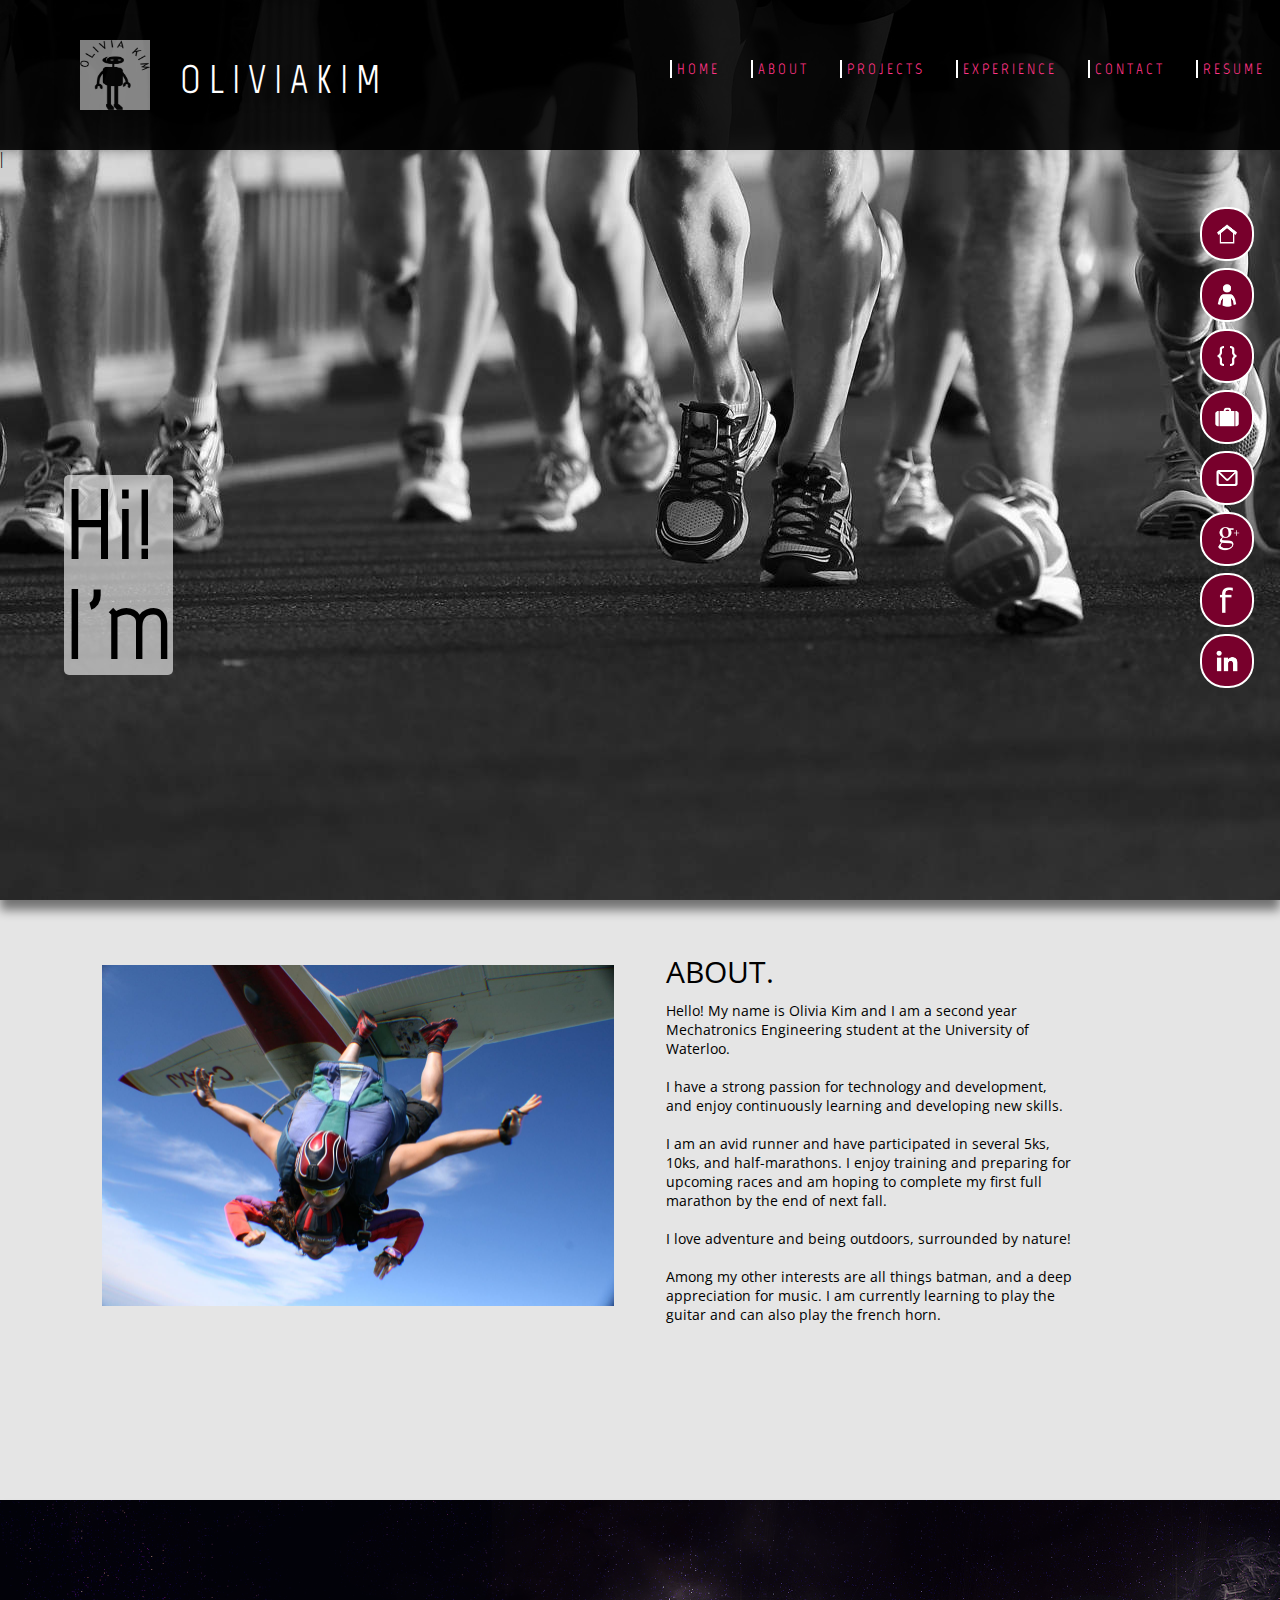
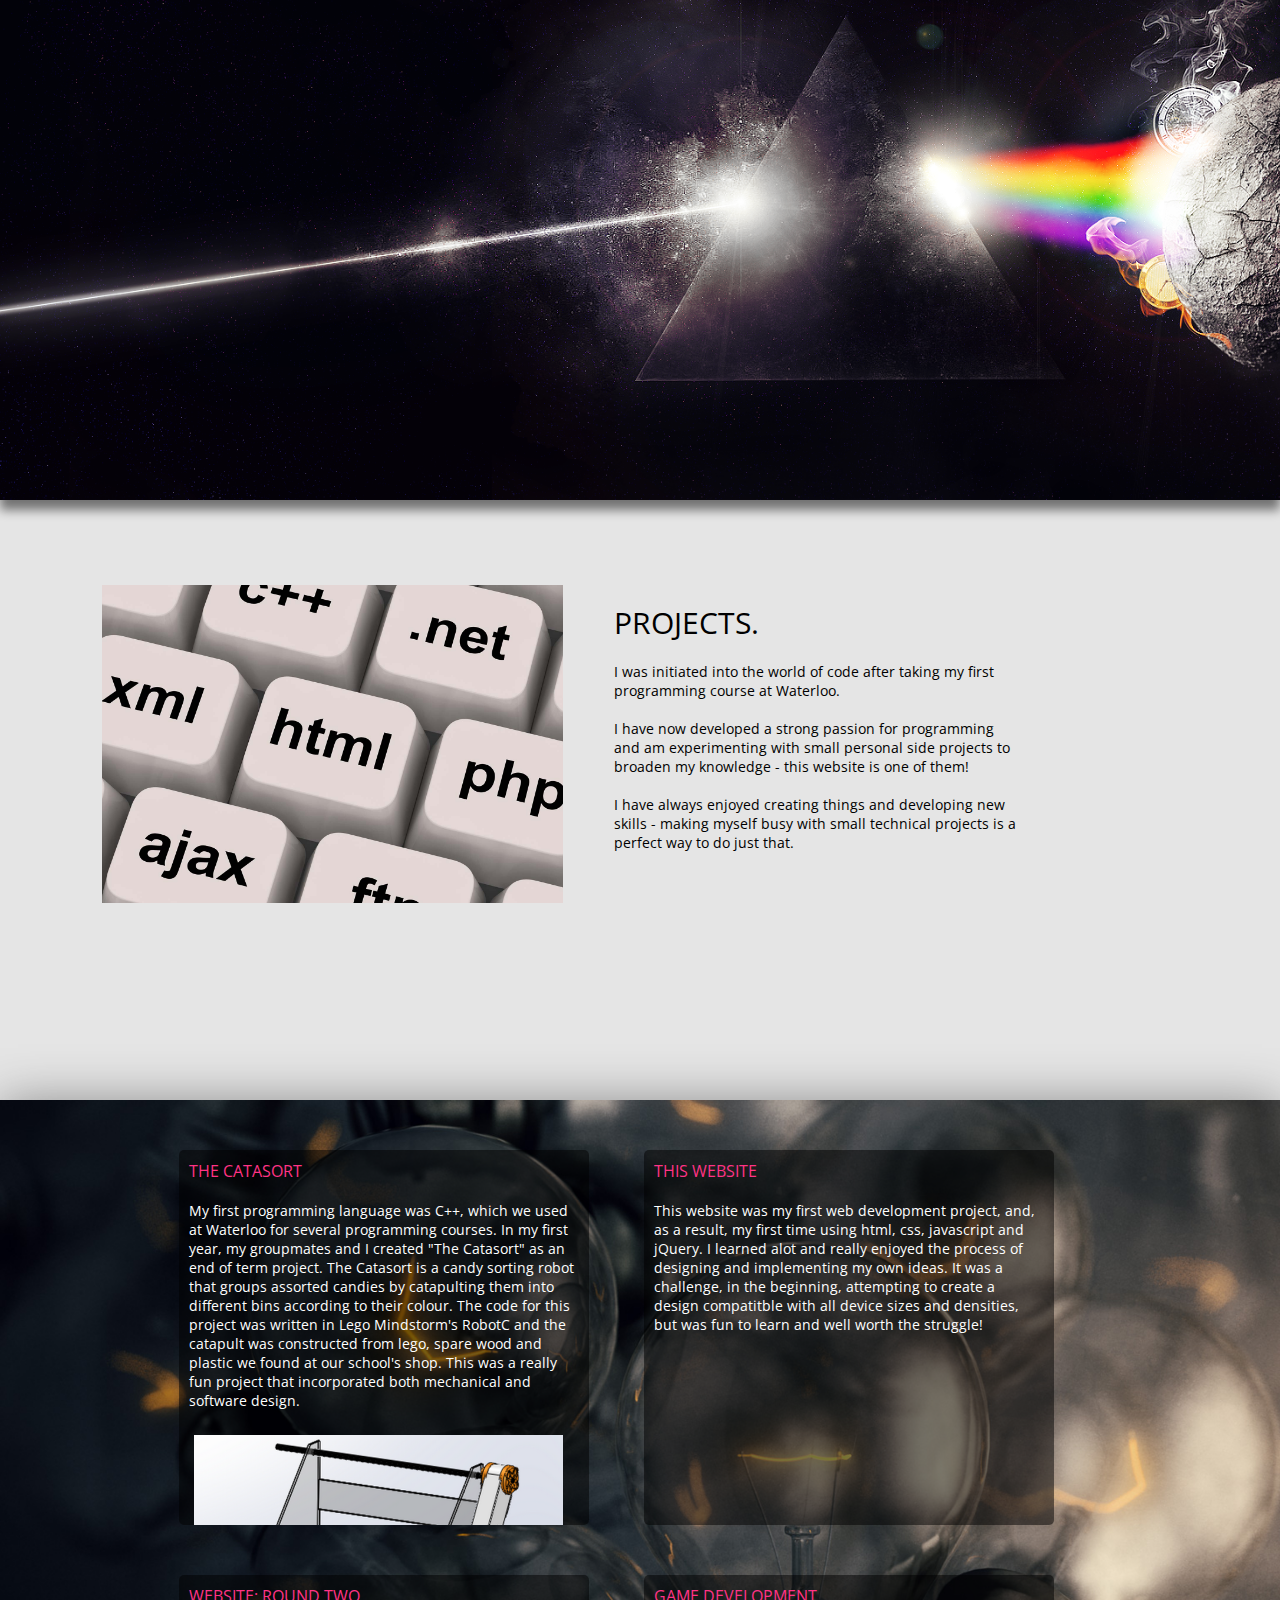
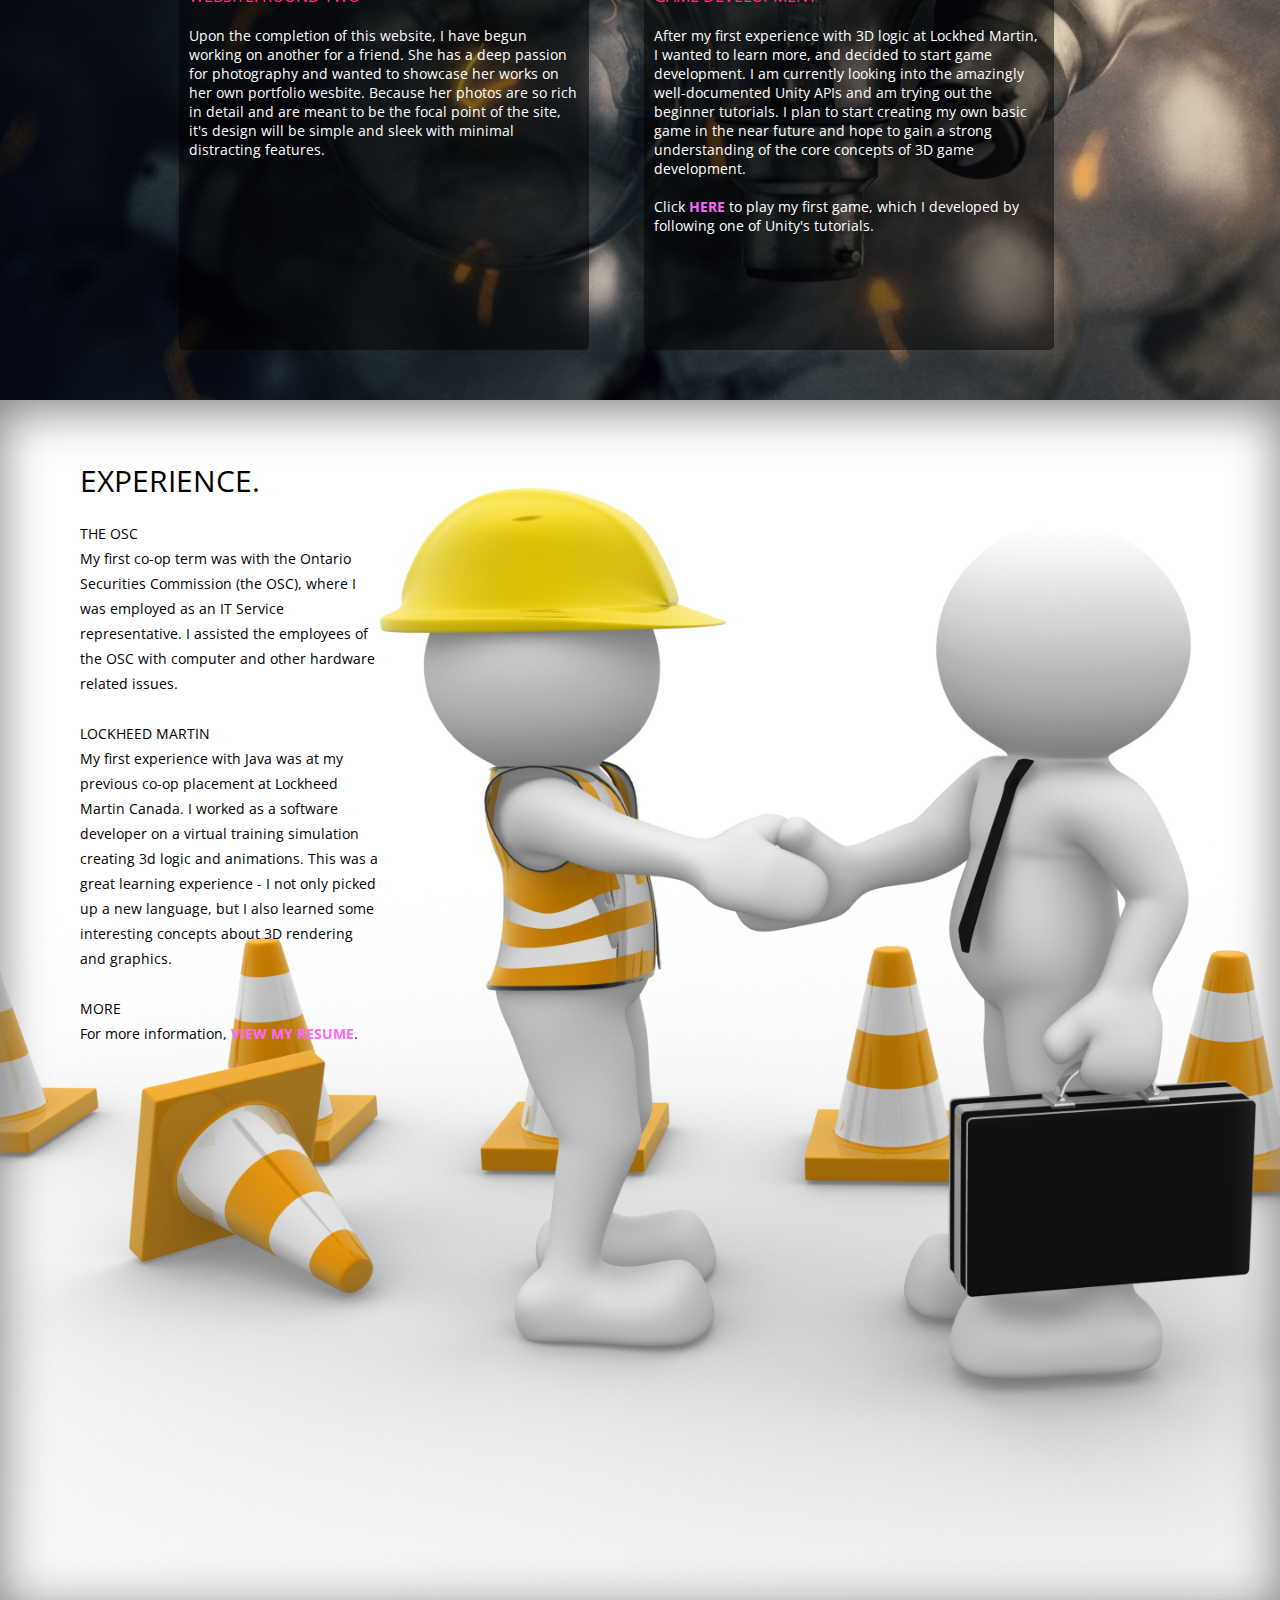
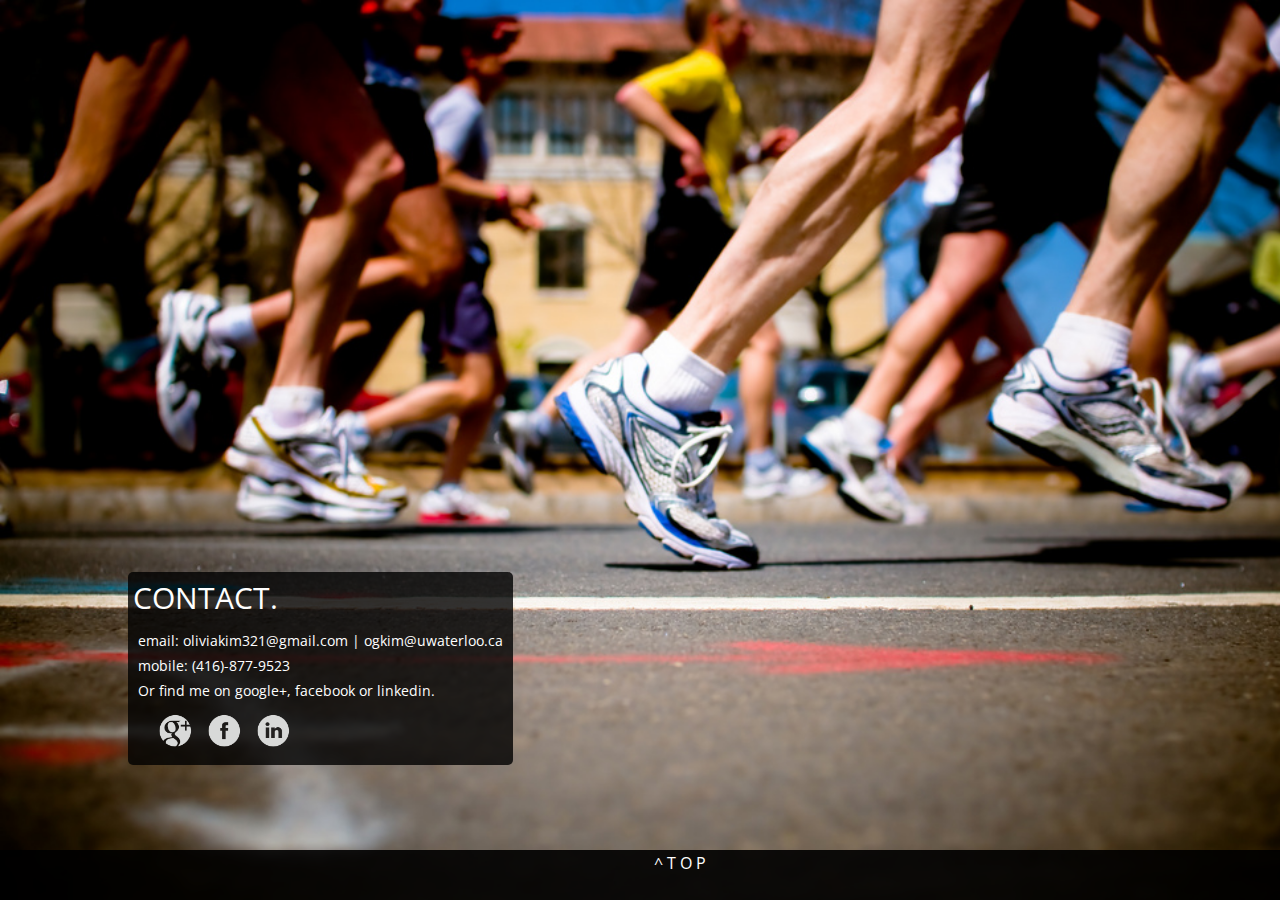
==== index.html @ cc89a580 "Uploading local codebase." ====
<!DOCTYPE HTML>

<html>
  <head>
    <title>Olivia Kim</title>
    <meta charset="UTF-8">
    <meta name="viewport" content="width=800px, initial-scale=1.0" />
    <link rel="shortcut icon" href="img/logo.jpg"/>
    <link rel="stylesheet" type="text/css" href="stylesheets/olivia.css">
    <script type="text/javascript" src="scripts/jquery-1.11.1.min.js"></script>
    <script type="text/javascript" src="scripts/typed.js"></script>
    <script type="text/javascript" src="scripts/olivia.js"></script>
  </head>

  <body>

      <div id="main-menu-bar">
          <a class="img-link" id="img-home" href="#top-bar">
              <img class="main-menu-img" id="top-home" src="img/icon-home.png">
          </a>
          <a class="img-link" id="img-about" href="#about-container">
              <img class="main-menu-img" id="top-about" src="img/icon-about.png">
          </a>
          <a class="img-link" id="img-projects" href="#projects-container">
              <img class="main-menu-img" id="top-projects" src="img/icon-projects.png">
          </a>
          <a class="img-link" id="img-experience" href="#experience-container">
              <img class="main-menu-img" id="top-experience" src="img/icon-experience.png">
          </a>
          <a class="img-link" id="img-contact" href="#bottom-bar">
              <img class="main-menu-img" id="top-contact" src="img/icon-contact.png">
          </a>
          <a class="img-link" href="https://plus.google.com/u/0/117299717712187494294/posts" target="_blank">
              <img id="gplus" class="media" src="img/google-plus-icon.png">
          </a>
          <a class="img-link" href="https://www.facebook.com/olivia.kim.562" target="_blank">  
              <img id="facebook" class="media" src="img/facebook-icon.png">
          </a>
          <a class="img-link" href="https://www.linkedin.com/profile/view?id=389122575&trk=nav_responsive_tab_profile" target="_blank">
              <img id="linkedin" class="media" src="img/linkedin-icon.png">
          </a>
        </div>


        <div id="home-container">
          <div id="top-bar">        
            <img id="img-profile"
                src="img/logo.jpg">
            <div id="name">
                O L I V I A K I M
            </div>
             <div id="top-menu-container">
              <div class="top-menu-item-container">
                <a href="#top-menu-bar" id="home" class="top-menu-item">
                    H O M E
                </a>
             </div>
             <div class="top-menu-item-container">
                  <a href="#about-container" id="about" class="top-menu-item">
                    A B O U T
                  </a>
              </div>
              <div class="top-menu-item-container">
                  <a href="#projects-container" id="experience" class="top-menu-item">
                    P R O J E C T S
                  </a>
              </div>
              <div class="top-menu-item-container">
                  <a href="#experience-container" id="experience" class="top-menu-item">
                    E X P E R I E N C E
                  </a>
              </div>
              <div class="top-menu-item-container">
                  <a href="#bottom-bar" id="contact" class="top-menu-item">
                    C O N T A C T
                  </a>
              </div>
              <div class="top-menu-item-container">
                  <a class="top-menu-item" href="img/web-resume.pdf" target="_blank" id="top-resume">
                    R E S U M E
                  </a>
              </div>
            </div>
          </div>
          <span id="content-home"></span>
        </div>

        <div id="content-container">
            <div class="content-box" id="about-container">
              <div class="info-box">
                <div id="skydiving-container">
                    <img id="img-skydiving" src="img/skydiving.jpg">
                </div>
                <div id="content-about">
                  <div class="content-title" id="about-title">    
                      ABOUT.
                  </div>
                  <div class="content" id="p-about">
                      Hello! My name is Olivia Kim and I am a second year Mechatronics Engineering student at the University of Waterloo.<br><br>

                      I have a strong passion for technology and development, and enjoy continuously learning and developing new skills.<br><br>

                      I am an avid runner and have participated in several 5ks, 10ks, and half-marathons. I enjoy training and preparing for upcoming races and am hoping to complete my first full marathon by the end of next fall.<br><br>

                      I love adventure and being outdoors, surrounded by nature!<br><br>

                      Among my other interests are all things batman, and a deep appreciation for music. I am currently learning to play the guitar and can also play the french horn.
                  </div>
                </div>
              </div>
          </div>
          <div class="content-box" id="music">
          </div>
          <div class="content-box" id="projects-container">
            <div class="info-box">
              <div id="keyboard-container">
                <img id="img-keyboard" src="img/code.jpg">
              </div>
              <div class="content" id="content-projects">
                <div class="content-title">PROJECTS.</div>
                <br>
                I was initiated into the world of code after taking my first programming course at Waterloo.<br><br> I have now developed a strong passion for programming and am experimenting with small personal side projects to broaden my knowledge - this website is one of them!<br><br> I have always enjoyed creating things and developing new skills - making myself busy with small technical projects is a perfect way to do just that.
              </div>
            </div>
          </div>
          <div class="content-box" id="projects-2">
            <div id="project-collection">
              <div id="catasort" class="projects-box">
                <p class="projects-box-inner">
                  <span class="project-title">THE CATASORT</span><br><br>
                  My first programming language was C++, which we used at Waterloo for several programming courses. In my first year, my groupmates and I created "The Catasort" as an end of term project. The Catasort is a candy sorting robot that groups assorted candies by catapulting them into different bins according to their colour. The code for this project was written in Lego Mindstorm's RobotC and the catapult was constructed from lego, spare wood and plastic we found at our school's shop. This was a really fun project that incorporated both mechanical and software design.
                </p>
                  <div id="catasort-container">
                    <img id="img-catasort" src="img/catasort-frame.png">
                  </div> 
              </div>
              <div id="website" class="projects-box">
                <p class="projects-box-inner">
                  <span class="project-title">THIS WEBSITE</span><br><br>
                  This website was my first web development project, and, as a result, my first time using html, css, javascript and jQuery. I learned alot and really enjoyed the process of designing and implementing my own ideas. It was a challenge, in the beginning, attempting to create a design compatitble with all device sizes and densities, but was fun to learn and well worth the struggle!
                </p>
              </div>
              <div id="website2" class="projects-box">
                <p class="projects-box-inner">
                  <span class="project-title">WEBSITE: ROUND TWO</span><br><br>
                  Upon the completion of this website, I have begun working on another for a friend. She has a deep passion for photography and wanted to showcase her works on her own portfolio wesbite. Because her photos are so rich in detail and are meant to be the focal point of the site, it's design will be simple and sleek with minimal distracting features.
                </p>
              </div>
              <div id="games" class="projects-box">
                <p class="projects-box-inner">
                  <span class="project-title">GAME DEVELOPMENT</span><br><br>
                  After my first experience with 3D logic at Lockhed Martin, I wanted to learn more, and decided to start game development. I am currently looking into the amazingly well-documented Unity APIs and am trying out the beginner tutorials. I plan to start creating my own basic game in the near future and hope to gain a strong understanding of the core concepts of 3D game development.<br><br> Click <a class="inTextLinks" id="rollABall" target="_blank" href="games/Roll-a-Ball.html">HERE</a> to play my first game, which I developed by following one of Unity's tutorials.
                </p> 
              </div>               
            </div>
          </div>
          <div class="content-box" id="experience-container"> 
            <div id="experience-container-inner">
              <div class="content-title" id="title-experience">
                EXPERIENCE.
              </div>
              <div id="experience-content">
                THE OSC<br>
                  My first co-op term was with the Ontario Securities Commission (the OSC), where I was employed as an IT Service representative. I assisted the employees of the OSC with computer and other hardware related issues.<br><br>
                LOCKHEED MARTIN<br>
                  My first experience with Java was at my previous co-op placement at Lockheed Martin Canada. I worked as a software developer on a virtual training simulation creating 3d logic and animations. This was a great learning experience - I not only picked up a new language, but I also learned some interesting concepts about 3D rendering and graphics.<br><br>
                MORE<br>
                  For more information, <a class="inTextLinks" href="img/web-resume.pdf" target="_blank">VIEW MY RESUME</a>.
                </div>
            </div>
          </div>
          <div class="content-box" id="contact-container">
            <div class="content" id="content-contact">
                <div id="contact-title" class="content-title">CONTACT.</div>
                <div id="contact-info">
                    email: oliviakim321@gmail.com | ogkim@uwaterloo.ca<br>
                    mobile: (416)-877-9523<br>
                    Or find me on google+, facebook or linkedin.
                <div  id="contact-media-container">
                  <a class="contact-img-link" href="https://plus.google.com/u/0/117299717712187494294/posts" target="_blank">
                    <img id="contact-gplus" class="contact-media" src="img/icon-googlePlus.png">
                  </a>
                  <a class="contact-img-link" href="https://www.facebook.com/olivia.kim.562" target="_blank">
                    <img id="contact-facebook" class="contact-media" src="img/icon-facebook.png">
                  </a>
                  <a class="contact-img-link" href="https://www.linkedin.com/profile/view?id=389122575&trk=nav_responsive_tab_profile" target="_blank">
                    <img id="contact-linkedin" class="contact-media" src="img/icon-linkedin.png">
                  </a>
                  </div>
                </div>
              </div>
            <div id="bottom-bar">
                <a href="#top-bar" id="link-top">^ T O P</a>
            </div>
          </div>
        </div>
    
  </body>

</html>
---- stylesheets/olivia.css ----
@import url(http://fonts.googleapis.com/css?family=Marvel);
@import url(http://fonts.googleapis.com/css?family=Open+Sans|Open+Sans+Condensed:300);

html, body {
    padding: 0;
    margin: 0;
    width:100%;
    height:100%;
    position:relative;
}

body {
    min-width:800px;
    overflow-x:auto;
}

#top-bar {
    width:100%;
    background-color:rgba(0,0,0,0.9);
    height:150px;
}

#img-profile{
    position:absolute;
    top:40px;
    left:80px;
    width:70px;
    height:70px;
    opacity:0.5;
    box-shadow: 10px 10px 30px black;
    -moz-box-shadow: 10px 10px 30px black;
    -webkit-box-shadow: 10px 10px 30px black;
}

#name {
    position:absolute;
    color:white;
    display:inline-block;
    margin-top:55px;
    margin-left:180px;
    font-size:40px;
    font-family: 'Marvel', sans-serif;
    text-shadow: 10px 10px 10px black;
    -moz-text-shadow: 10px 10px 10px black;
    -webkit-text-shadow: 10px 10px 10px black;
}

#top-menu-container {
    position:absolute;
    margin-top:40px;
    margin-left:50%;
}

.top-menu-item-container {
    display:inline-block;
    position:relative;
    border-left:2px solid white;    
    margin-left:30px;
    margin-top:20px;
}

.top-menu-item {
    position:absolute;
    font-family: 'Marvel', sans-serif;
    font-size:15px;
    font-weight:100;
    color:#FF3385;
    position:relative;
    text-align:center;
    margin-left:5px;
    text-decoration:none;
}

.top-menu-item:hover {
    color:white;
}

#main-menu-bar{
    z-index:1;
    position:fixed;
    right:2%;
    display:block;
    margin-top:200px;
}

.img-link {
    margin-top:7px;
    text-decoration:none;
    text-align:center;
    display:block;
    width:50px;
    height:50px;
    border: 2px solid white;
    border-radius: 25px;
    -moz-border-radius: 25px;
    -webkit-border-radius: 25px;
    background-color: rgba(120,0,44,1);
}

.img-link:hover {
    background-color:black;
}

.media, .main-menu-img {
    margin-top:5px;
    width:40px;
    height:40px;
}
    
#home-container {
    position:absolute;
    height:900px;
    width:100%;
    left:0;
    background-image: url("../img/home.jpg");
    background-repeat:no-repeat;
    -webkit-background-size: cover;
    -moz-background-size: cover
    -o-background-size: cover;
    background-size: cover;
    box-shadow: 0px 10px 10px gray;
    -moz-box-shadow: 0px 10px 10px gray;
    -webkit-box-shadow: 0px 10px 10px gray;
}


#content-home {
    background-color:rgba(225,225,225,0.7);
    white-space:pre;
    display:block;
    position:absolute;
    bottom:25%;
    margin-left:5%;
    color:black;
    font-family: 'Marvel', sans-serif;
    font-size:100px; 
    line-height:100px;
    font-weight:700;
    border-radius: 5px;
    -moz-border-radius: 5px;
    -webkit-border-radius: 5px;
}

#content-container {
    display:block;
    position:absolute;
    top:900px;
}

.content-box {
    position:relative;
    width:100%;
    font-family: 'Open Sans', sans-serif;
    background-color:rgba(0,0,0,0.1);
    box-shadow: 0px 10px 10px gray;
    -moz-box-shadow: 0px 10px 10px gray;
    -webkit-box-shadow: 0px 10px 10px gray;
}

.content-title {
    font-size:30px;
    font-weight:400;
}

.content {
    font-size:14px;
}

#about-container {
    position:relative;
    min-height:600px;
}

#content-about{
    position:absolute;
    width:40%;
    max-width:500px;
    left:65%;
    margin-top:5%;
}

#about-title {
    position:absolute;
}

#p-about {
    margin-top:50px;
}

#skydiving-container {
    position:absolute;
    margin-top:65px;
    margin-left:10%;
    width:50%;
    box-shadow: 10px 10px 10px gray;
    -moz-box-shadow: 10px 10px 10px gray;
    -webkit-box-shadow: 10px 10px 10px gray;
}

#img-skydiving {
    position:absolute;
    width:100%;
}

#music {
    height:600px;
    width:100%;
    left:0;
    background-image: url("../img/dark-side-of-the-moon.png");
    background-repeat:no-repeat;
    -webkit-background-size: cover;
    -moz-background-size: cover
    -o-background-size: cover;
    background-size: cover;

}

#projects-container {
    position:relative;
    min-height:600px;
}

#keyboard-container {
    position:absolute;
    margin-top:85px;
    margin-left:10%;
    width:45%;
    box-shadow: 10px 10px 10px gray;
    -moz-box-shadow: 10px 10px 10px gray;
    -webkit-box-shadow: 10px 10px 10px gray;
}

#img-keyboard {
    position:absolute;
    width:100%;
}

#content-projects {
    position:absolute;
    width:40%;
    max-width:500px;
    margin-left:60%;
    margin-top:10%;
}

#projects-2 {
    background-image: url("../img/lightbulbs.png");
    background-repeat:no-repeat;
    -webkit-background-size: cover;
    -moz-background-size: cover
    -o-background-size: cover;
    background-size: cover;
    min-height:900px;
    width:100%;
    min-height:900px;
    box-shadow: 0px 5px 50px gray ;
    -moz-box-shadow: 0px 5px 50px gray;
    -webkit-box-shadow: 0px 5px 50px gray;
}

#project-collection {
    display:block;
    position:relative;
    width:80%;
    left:10%;
}

.projects-box {
    font-size:14px;
    color:white;
    background-color:rgba(0,0,0,0.5);
    height:375px;
    overflow-y:auto;
    display:inline-block;
    width:40%;
    min-width:200px;
    margin-left:5%;
    vertical-align:top;
    margin-top:50px;
    border-radius: 5px;
    -moz-border-radius: 5px;
    -webkit-border-radius: 5px;
}

.projects-box-inner {
    margin:10px;
}

.project-title {
    font-size:16px;
    color:#FF3385;;
}

#catasort-container {
    position:relative;
    width:90%;
}

#img-catasort {
    position:absolute;
    width:100%;
    margin:15px;
}


#experience-container {
    background-image: url("../img/work.jpg");
    background-repeat:no-repeat;
    -webkit-background-size: cover;
    -moz-background-size: cover
    -o-background-size: cover;
    background-size: cover;
    position:relative;
    font-size:14px;
    width:100%;
    min-height:1200px;
    box-shadow: 0px 10px 50px gray inset;
    -moz-box-shadow: 0px 10px 50px gray inset;
    -webkit-box-shadow: 0px 10px 50px gray inset;
}

#experience-container-inner{
    position:absolute;
    display:inline-block;
    width:30%;
    left:80px;
    top:60px;
    max-width:300px;
}

#title-experience {
    width:100%;
    margin-bottom:20px;
}

#experience-content {
    width:100%;
    display:inline-block;
    line-height:25px;
}

#container-osc {
    vertical-align: top;
    display:inline-block;
    width:40%;
    left:5%;
    margin-top:10%;
}

#img-osc {
    border:1px solid black;
}

#content-osc {
    width:80%;
    max-width:350px;
}

#container-lockheed {
    display:inline-block;
    width:40%;
    max-width:350px;
    margin-top:5%;
}

#img-lockheed {
    border:1px solid black;
}

#content-osc {
    width:80%;
    max-width:350px;
}

#contact-container {
    background-image: url("../img/h.jpg");
    background-repeat:no-repeat;
    -webkit-background-size: cover;
    -moz-background-size: cover
    -o-background-size: cover;
    background-size: cover;
    min-height:900px;
}   

#content-contact {
    background-color:rgba(0,0,0,0.8);
    position:absolute;
    left:10%;
    bottom:15%;
    color:white;
    border-radius: 5px;
    -moz-border-radius: 5px;
    -webkit-border-radius: 5px;
} 

#contact-title {
    margin:5px;
}

#contact-info {
    margin:10px;
    line-height:25px;
}

#contact-media-container {
    margin-top:10px;
    margin-left:10px;
}

.contact-img-link {
    display:inline-block;
    margin-left:10px;
    text-decoration:none;
}

.contact-media {
    width:35px;
    height:35px;
}

#bottom-bar {
    color:white;
    text-align:center;
    position: absolute;
    bottom:0;
    width:100%;
    height:50px;
    display:block;
    background-color: rgba(0,0,0,0.9);
}

#link-top {
    color:white;
    text-decoration:none;
    position:absolute;
    display:block;
    width:80px;
    margin-top:2px;
    left:50%;
}


.info-box {
    position:absolute;
    width:80%;
    left:0;
}

.inTextLinks{
    text-decoration:none;
    font-weight:700;
    color:#FF66FF;
}
.inTextLinks:hover {
    color:#4AB863;
}
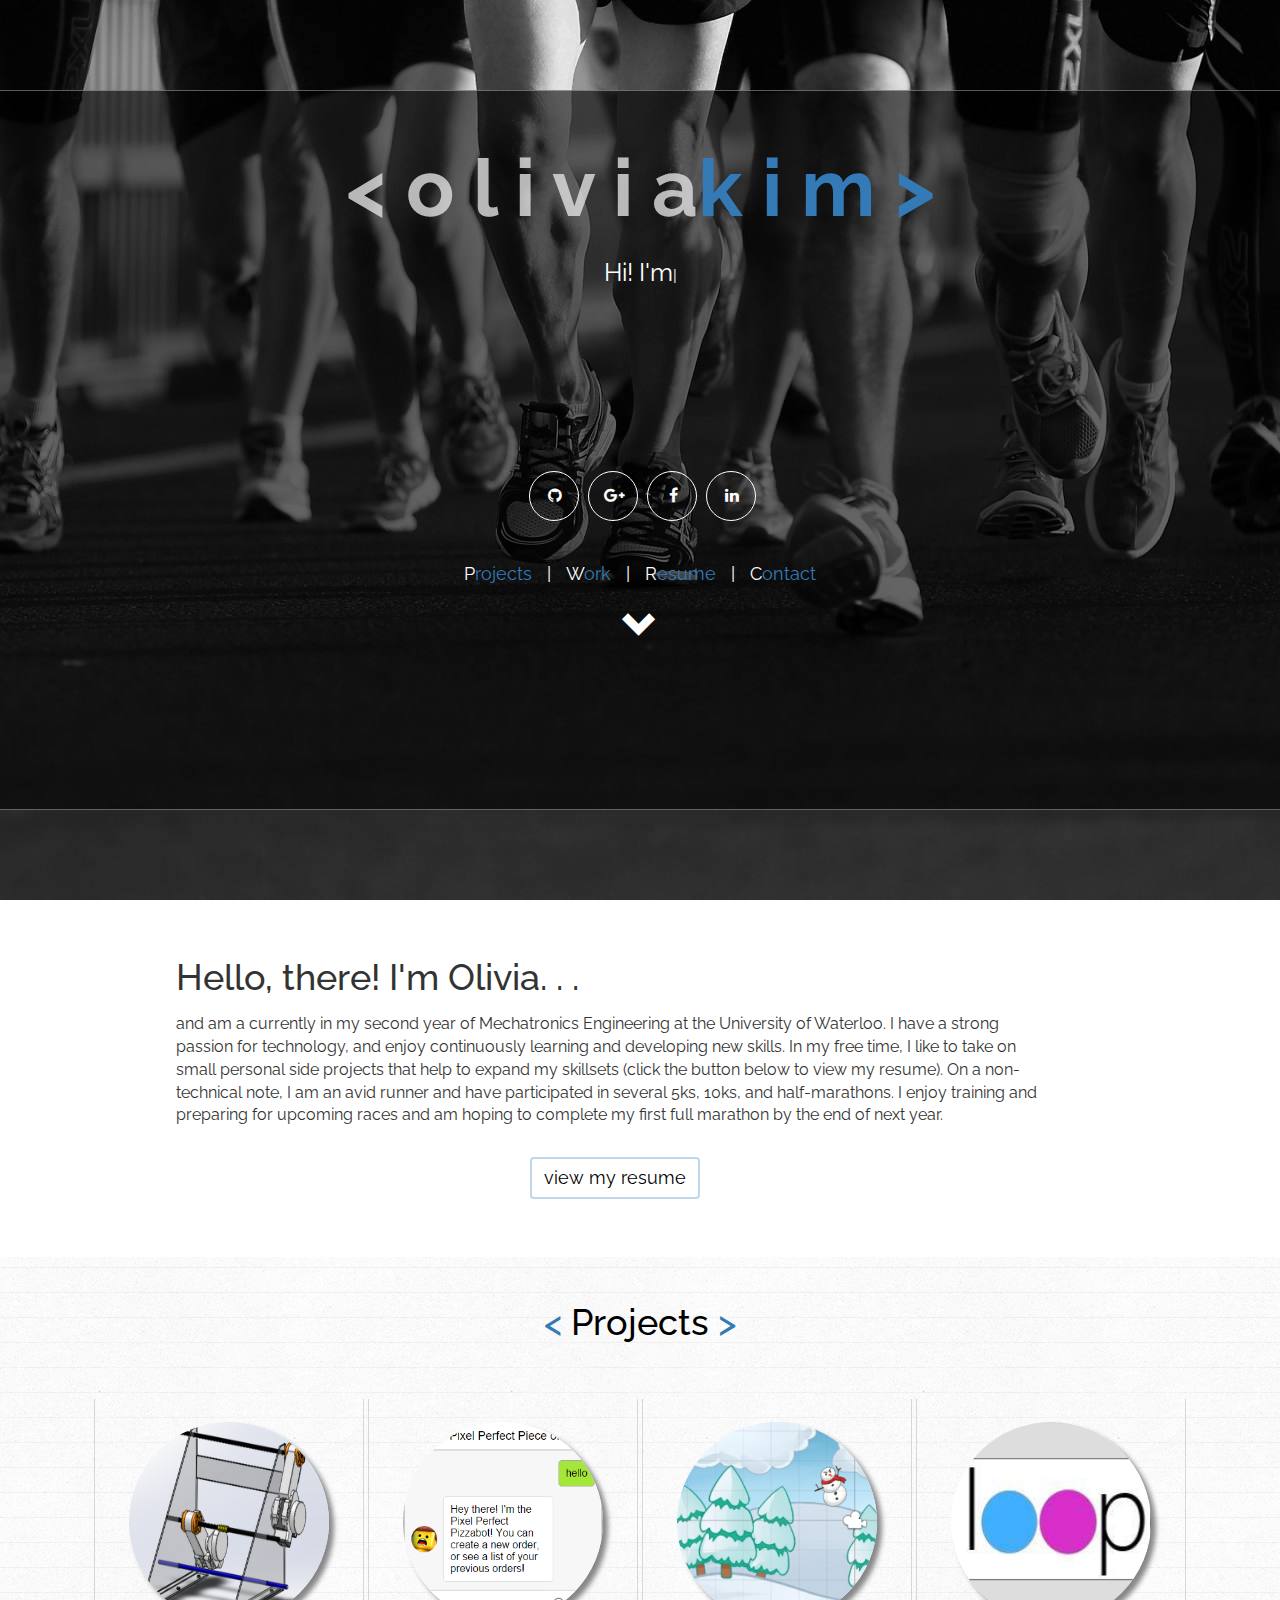
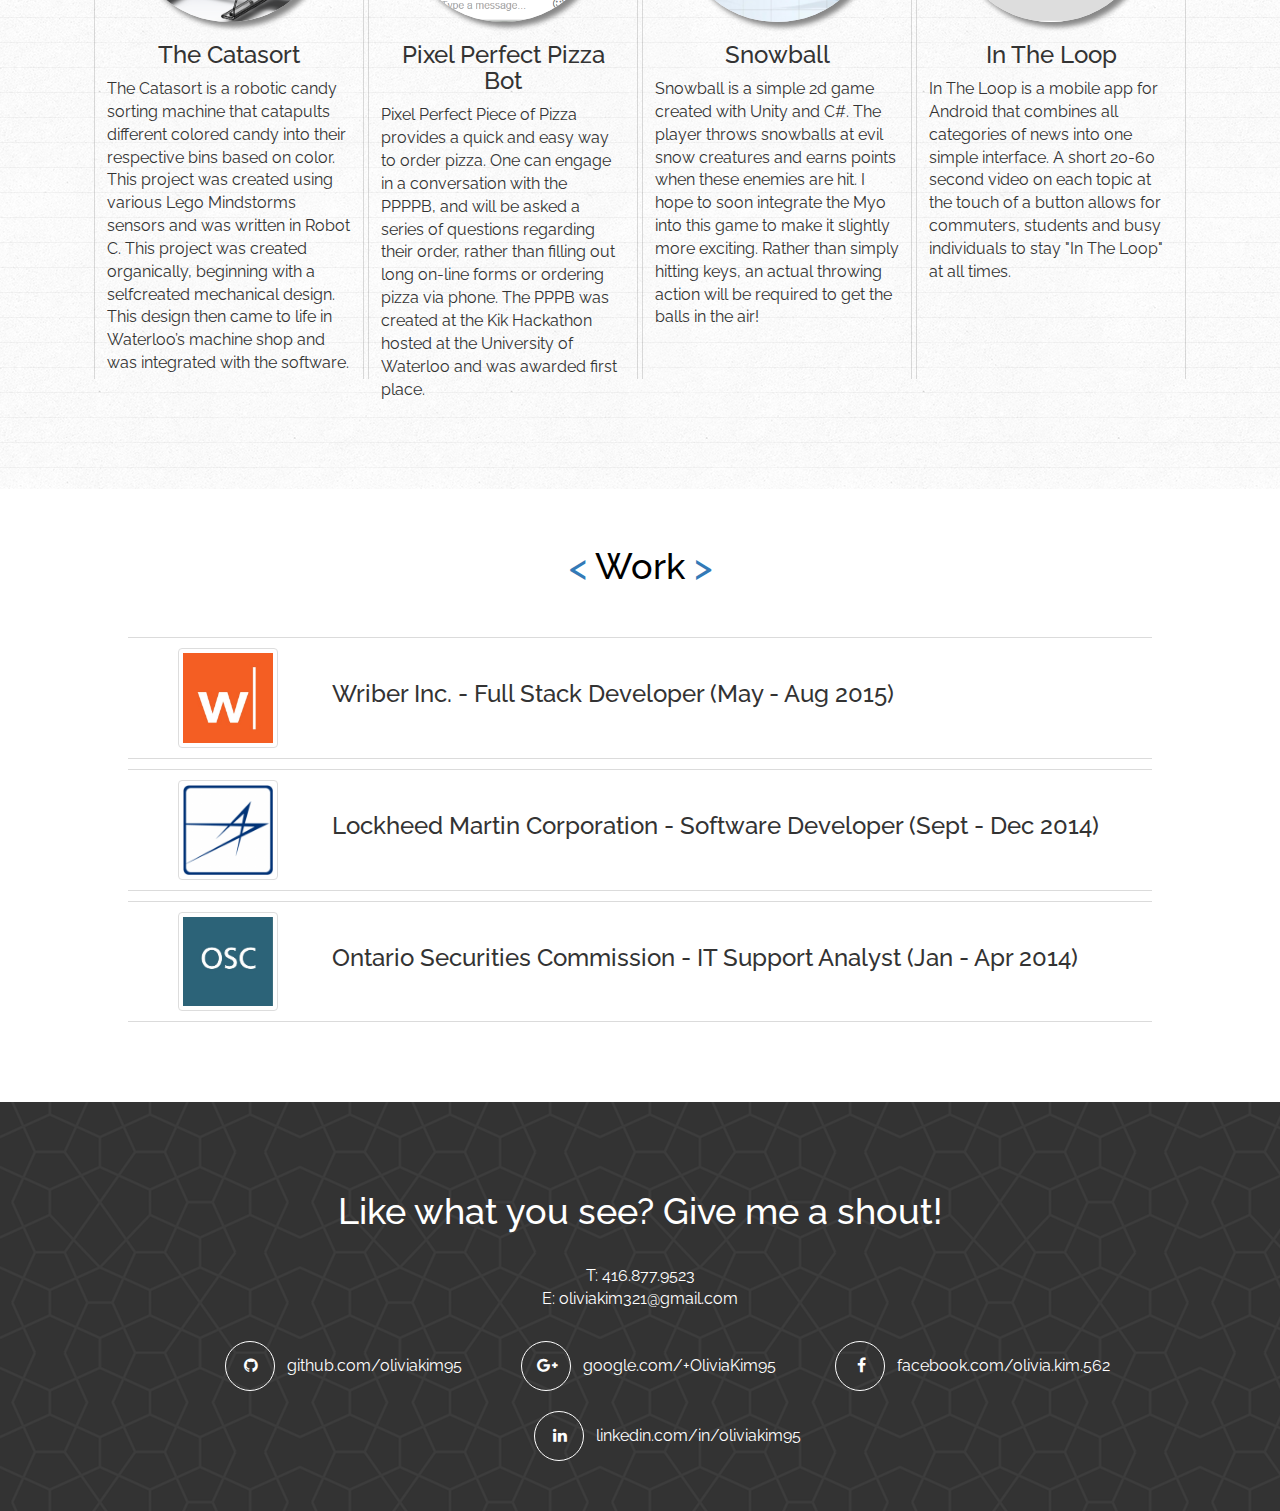
==== commit 9c24be1b: "website redesigned" ====
--- a/index.html
+++ b/index.html
@@ -4,197 +4,179 @@
   <head>
     <title>Olivia Kim</title>
     <meta charset="UTF-8">
-    <meta name="viewport" content="width=800px, initial-scale=1.0" />
-    <link rel="shortcut icon" href="img/logo.jpg"/>
-    <link rel="stylesheet" type="text/css" href="stylesheets/olivia.css">
-    <script type="text/javascript" src="scripts/jquery-1.11.1.min.js"></script>
-    <script type="text/javascript" src="scripts/typed.js"></script>
-    <script type="text/javascript" src="scripts/olivia.js"></script>
+    <meta name="viewport" content="initial-scale=1.0" width="device-width"/>
+    <link rel="shortcut icon" href="img/ok.png"/>
+    <link href='http://fonts.googleapis.com/css?family=Raleway:300' rel='stylesheet' type='text/css'>
+    <link rel="stylesheet" href="https://maxcdn.bootstrapcdn.com/font-awesome/4.4.0/css/font-awesome.min.css">
+    <link rel="stylesheet" href="https://maxcdn.bootstrapcdn.com/bootstrap/3.3.5/css/bootstrap.min.css">
+    <link href="css/boostrap.min.css" rel="stylesheet" type="text/css">
+    <link href="css/styles.css" rel="stylesheet" type="text/css">
+    <script type="text/javascript" src="js/jquery-1.11.1.min.js"></script>
+    <script type="text/javascript" src="js/typed.js"></script>
+    <script type="text/javascript" src="js/bootstrap.min.js"></script>
+    <script type="text/javascript" src="js/main.js"></script>
   </head>
 
   <body>
-
-      <div id="main-menu-bar">
-          <a class="img-link" id="img-home" href="#top-bar">
-              <img class="main-menu-img" id="top-home" src="img/icon-home.png">
-          </a>
-          <a class="img-link" id="img-about" href="#about-container">
-              <img class="main-menu-img" id="top-about" src="img/icon-about.png">
-          </a>
-          <a class="img-link" id="img-projects" href="#projects-container">
-              <img class="main-menu-img" id="top-projects" src="img/icon-projects.png">
-          </a>
-          <a class="img-link" id="img-experience" href="#experience-container">
-              <img class="main-menu-img" id="top-experience" src="img/icon-experience.png">
-          </a>
-          <a class="img-link" id="img-contact" href="#bottom-bar">
-              <img class="main-menu-img" id="top-contact" src="img/icon-contact.png">
-          </a>
-          <a class="img-link" href="https://plus.google.com/u/0/117299717712187494294/posts" target="_blank">
-              <img id="gplus" class="media" src="img/google-plus-icon.png">
-          </a>
-          <a class="img-link" href="https://www.facebook.com/olivia.kim.562" target="_blank">  
-              <img id="facebook" class="media" src="img/facebook-icon.png">
-          </a>
-          <a class="img-link" href="https://www.linkedin.com/profile/view?id=389122575&trk=nav_responsive_tab_profile" target="_blank">
-              <img id="linkedin" class="media" src="img/linkedin-icon.png">
-          </a>
+    <div id="wrapper">
+      <section id="home-container-outer">
+        <div id="home-container-inner" class="center container">
+          <div id="home-name">
+            <span>&#60; o l i v i a</span><span style="color:#337ab7;">k i m &#62;</span>
+          </div>
+          <div id="greeting-container">
+            <span class="typed-greeting"></span>
+          </div>
+          <div id="media-container">
+            <a class="img-link" id="img-github" href="https://github.com/oliviakim95" target="_blank">
+              <i class="fa fa-github"></i>
+            </a>
+            <a class="img-link" href="https://google.com/+OliviaKim95" target="_blank">
+              <i class="fa fa-google-plus"></i>
+            </a>
+            <a class="img-link" href="https://facebook.com/olivia.kim.562" target="_blank">  
+              <i class="fa fa-facebook"></i>
+            </a>
+            <a class="img-link" href="https://linkedin.com/in/oliviakim95" target="_blank">
+              <i class="fa fa-linkedin"></i>
+            </a>
+          </div>
+          <div id="home-link-container" class="center">
+            <a id="projects-link" class="home-link" href="#"><span style="color:white;">P</span>rojects</a>
+            <span class="divider"> | </span>
+            <a id="work-link" class="home-link" href="#"><span style="color:white;">W</span>ork</a>
+            <span class="divider"> | </span>
+            <a class="home-link" href="img/web-resume.pdf" target="_blank"><span style="color:white;">R</span>esume</a>
+            <span class="divider"> | </span>
+            <a id="contact-link" class="home-link" href="#"><span style="color:white;">C</span>ontact</a>
+          </div>
+          <a id="chevron-link" class="home-link"><h1 id="chevron-down" class="glyphicon glyphicon-chevron-down"></h1></a>
         </div>
-
-
-        <div id="home-container">
-          <div id="top-bar">        
-            <img id="img-profile"
-                src="img/logo.jpg">
-            <div id="name">
-                O L I V I A K I M
+      </section>
+      <section id="about-container">
+        <div id="about-container-inner">
+          <h1>Hello, there! I'm Olivia. . .</h1>
+          <div id="about-content">
+            <p>
+            and am a currently in my second year of Mechatronics Engineering at the University of Waterloo.
+            I have a strong passion for technology, and enjoy continuously learning and developing new skills. In my free time, I like to take on small personal side projects that help to expand my skillsets (click the button below to view my resume).
+            On a non-technical note, I am an avid runner and have participated in several 5ks, 10ks, and half-marathons. I enjoy training and preparing for upcoming races and am hoping to complete my first full marathon by the end of next year.
+            </p>
+            <button class="btn btn-default"><a id="button-link-resume" href="img/web-resume.pdf" target="_blank">view my resume</a></button>
+          </div>
+        </div>
+      </section>
+      <section id="projects-container" class="lined">
+        <div id="projects-container-inner">
+          <h1 class="title" style="color:#337ab7;">&#60; <span style="color:black;">Projects</span> &#62;</h1>
+          <div id="catasort" class="project">
+            <img src="img/catasort-frame.png" class="img-circle" width="200" height="200">
+            <h3 class="title">The Catasort</h3>
+            <p>The Catasort is a robotic candy sorting machine
+              that catapults different colored candy into their
+              respective bins based on color. This project was
+              created using various Lego Mindstorms sensors
+              and was written in Robot C. This project was
+              created organically, beginning with a selfcreated
+              mechanical design. This design then
+              came to life in Waterloo’s machine shop and
+              was integrated with the software.
+            </p>
+          </div>
+          <div class="project">
+            <img src="img/pppb.png" class="img-circle" width="200" height="200">
+            <h3 class="title">Pixel Perfect Pizza Bot</h3>
+            <p>
+              Pixel Perfect Piece of Pizza provides a quick
+              and easy way to order pizza. One can
+              engage in a conversation with the PPPPB,
+              and will be asked a series of questions
+              regarding their order, rather than filling out
+              long on-line forms or ordering pizza via
+              phone. The PPPB was created at the Kik
+              Hackathon hosted at the University of
+              Waterloo and was awarded first place. 
+            </p>
+          </div>
+          <div class="project">
+            <img src="img/snowball.png" class="img-circle" width="200" height="200">
+            <h3 class="title">Snowball</h3>
+            <p>
+              Snowball is a simple 2d game created with Unity and C#.
+              The player throws snowballs at evil snow creatures and 
+              earns points when these enemies are hit. I hope to soon
+              integrate the Myo into this game to make it slightly more
+              exciting. Rather than simply hitting keys, an actual throwing
+              action will be required to get the balls in the air!
+            </p>
+          </div>
+          <div class="project">
+            <img src="img/loop.png" class="img-circle" width="200" height="200">
+            <h3 class="title">In The Loop</h3>
+            <p>
+              In The Loop is a mobile app for
+              Android that combines all
+              categories of news into one
+              simple interface. A short 20-60
+              second video on each topic at
+              the touch of a button allows for
+              commuters, students and busy
+              individuals to stay "In The Loop"
+              at all times.
+            </p>
+          </div>
+        </div>
+      </section>
+      <section id="work-container">
+        <h1 class="title" style="color:#337ab7;">&#60; <span style="color:black;">Work</span> &#62;</h1>
+        <div id="work-container-inner">
+          <div class="work">
+            <img src="img/wriber.jpg" class="img-thumbnail img-work inline">
+            <span class="inline"><h3>Wriber Inc. - Full Stack Developer (May - Aug 2015)</h3></span>
+          </div>
+          <div class="work">
+            <img src="img/lockheed.png" class="img-thumbnail img-work inline">
+            <span class="inline"><h3>Lockheed Martin Corporation - Software Developer (Sept - Dec 2014)</h3></span>
+          </div>
+          <div class="work">
+            <img src="img/osc.jpg" class="img-thumbnail img-work inline">
+            <span class="inline"><h3>Ontario Securities Commission - IT Support Analyst (Jan - Apr 2014)</h3></span>
+          </div>
+        </div>
+      </section>
+      <section id="contact-container" class="congruent">
+        <div id="contact-container-inner">
+          <h1>Like what you see? Give me a shout!</h1><br>
+          <span>T: 416.877.9523</span><br>
+          <span>E: oliviakim321@gmail.com</span>
+          <div id="media-container-bottom">
+            <div class="inline link-container">
+              <a class="img-link" id="img-github" href="https://github.com/oliviakim95" target="_blank">
+                <i class="fa fa-github"></i>
+              </a>
+              <span>&nbsp github.com/oliviakim95</span><br>
             </div>
-             <div id="top-menu-container">
-              <div class="top-menu-item-container">
-                <a href="#top-menu-bar" id="home" class="top-menu-item">
-                    H O M E
-                </a>
-             </div>
-             <div class="top-menu-item-container">
-                  <a href="#about-container" id="about" class="top-menu-item">
-                    A B O U T
-                  </a>
-              </div>
-              <div class="top-menu-item-container">
-                  <a href="#projects-container" id="experience" class="top-menu-item">
-                    P R O J E C T S
-                  </a>
-              </div>
-              <div class="top-menu-item-container">
-                  <a href="#experience-container" id="experience" class="top-menu-item">
-                    E X P E R I E N C E
-                  </a>
-              </div>
-              <div class="top-menu-item-container">
-                  <a href="#bottom-bar" id="contact" class="top-menu-item">
-                    C O N T A C T
-                  </a>
-              </div>
-              <div class="top-menu-item-container">
-                  <a class="top-menu-item" href="img/web-resume.pdf" target="_blank" id="top-resume">
-                    R E S U M E
-                  </a>
-              </div>
+            <div class="inline link-container">
+              <a class="img-link" href="https://google.com/+OliviaKim95" target="_blank">
+                <i class="fa fa-google-plus"></i>
+              </a>
+              <span>&nbsp google.com/+OliviaKim95</span><br>
             </div>
-          </div>
-          <span id="content-home"></span>
-        </div>
-
-        <div id="content-container">
-            <div class="content-box" id="about-container">
-              <div class="info-box">
-                <div id="skydiving-container">
-                    <img id="img-skydiving" src="img/skydiving.jpg">
-                </div>
-                <div id="content-about">
-                  <div class="content-title" id="about-title">    
-                      ABOUT.
-                  </div>
-                  <div class="content" id="p-about">
-                      Hello! My name is Olivia Kim and I am a second year Mechatronics Engineering student at the University of Waterloo.<br><br>
-
-                      I have a strong passion for technology and development, and enjoy continuously learning and developing new skills.<br><br>
-
-                      I am an avid runner and have participated in several 5ks, 10ks, and half-marathons. I enjoy training and preparing for upcoming races and am hoping to complete my first full marathon by the end of next fall.<br><br>
-
-                      I love adventure and being outdoors, surrounded by nature!<br><br>
-
-                      Among my other interests are all things batman, and a deep appreciation for music. I am currently learning to play the guitar and can also play the french horn.
-                  </div>
-                </div>
-              </div>
-          </div>
-          <div class="content-box" id="music">
-          </div>
-          <div class="content-box" id="projects-container">
-            <div class="info-box">
-              <div id="keyboard-container">
-                <img id="img-keyboard" src="img/code.jpg">
-              </div>
-              <div class="content" id="content-projects">
-                <div class="content-title">PROJECTS.</div>
-                <br>
-                I was initiated into the world of code after taking my first programming course at Waterloo.<br><br> I have now developed a strong passion for programming and am experimenting with small personal side projects to broaden my knowledge - this website is one of them!<br><br> I have always enjoyed creating things and developing new skills - making myself busy with small technical projects is a perfect way to do just that.
-              </div>
+            <div class="inline link-container">
+              <a class="img-link" href="https://facebook.com/olivia.kim.562" target="_blank">  
+                <i class="fa fa-facebook"></i>
+              </a>
+              <span>&nbsp facebook.com/olivia.kim.562</span><br>
             </div>
-          </div>
-          <div class="content-box" id="projects-2">
-            <div id="project-collection">
-              <div id="catasort" class="projects-box">
-                <p class="projects-box-inner">
-                  <span class="project-title">THE CATASORT</span><br><br>
-                  My first programming language was C++, which we used at Waterloo for several programming courses. In my first year, my groupmates and I created "The Catasort" as an end of term project. The Catasort is a candy sorting robot that groups assorted candies by catapulting them into different bins according to their colour. The code for this project was written in Lego Mindstorm's RobotC and the catapult was constructed from lego, spare wood and plastic we found at our school's shop. This was a really fun project that incorporated both mechanical and software design.
-                </p>
-                  <div id="catasort-container">
-                    <img id="img-catasort" src="img/catasort-frame.png">
-                  </div> 
-              </div>
-              <div id="website" class="projects-box">
-                <p class="projects-box-inner">
-                  <span class="project-title">THIS WEBSITE</span><br><br>
-                  This website was my first web development project, and, as a result, my first time using html, css, javascript and jQuery. I learned alot and really enjoyed the process of designing and implementing my own ideas. It was a challenge, in the beginning, attempting to create a design compatitble with all device sizes and densities, but was fun to learn and well worth the struggle!
-                </p>
-              </div>
-              <div id="website2" class="projects-box">
-                <p class="projects-box-inner">
-                  <span class="project-title">WEBSITE: ROUND TWO</span><br><br>
-                  Upon the completion of this website, I have begun working on another for a friend. She has a deep passion for photography and wanted to showcase her works on her own portfolio wesbite. Because her photos are so rich in detail and are meant to be the focal point of the site, it's design will be simple and sleek with minimal distracting features.
-                </p>
-              </div>
-              <div id="games" class="projects-box">
-                <p class="projects-box-inner">
-                  <span class="project-title">GAME DEVELOPMENT</span><br><br>
-                  After my first experience with 3D logic at Lockhed Martin, I wanted to learn more, and decided to start game development. I am currently looking into the amazingly well-documented Unity APIs and am trying out the beginner tutorials. I plan to start creating my own basic game in the near future and hope to gain a strong understanding of the core concepts of 3D game development.<br><br> Click <a class="inTextLinks" id="rollABall" target="_blank" href="games/Roll-a-Ball.html">HERE</a> to play my first game, which I developed by following one of Unity's tutorials.
-                </p> 
-              </div>               
-            </div>
-          </div>
-          <div class="content-box" id="experience-container"> 
-            <div id="experience-container-inner">
-              <div class="content-title" id="title-experience">
-                EXPERIENCE.
-              </div>
-              <div id="experience-content">
-                THE OSC<br>
-                  My first co-op term was with the Ontario Securities Commission (the OSC), where I was employed as an IT Service representative. I assisted the employees of the OSC with computer and other hardware related issues.<br><br>
-                LOCKHEED MARTIN<br>
-                  My first experience with Java was at my previous co-op placement at Lockheed Martin Canada. I worked as a software developer on a virtual training simulation creating 3d logic and animations. This was a great learning experience - I not only picked up a new language, but I also learned some interesting concepts about 3D rendering and graphics.<br><br>
-                MORE<br>
-                  For more information, <a class="inTextLinks" href="img/web-resume.pdf" target="_blank">VIEW MY RESUME</a>.
-                </div>
-            </div>
-          </div>
-          <div class="content-box" id="contact-container">
-            <div class="content" id="content-contact">
-                <div id="contact-title" class="content-title">CONTACT.</div>
-                <div id="contact-info">
-                    email: oliviakim321@gmail.com | ogkim@uwaterloo.ca<br>
-                    mobile: (416)-877-9523<br>
-                    Or find me on google+, facebook or linkedin.
-                <div  id="contact-media-container">
-                  <a class="contact-img-link" href="https://plus.google.com/u/0/117299717712187494294/posts" target="_blank">
-                    <img id="contact-gplus" class="contact-media" src="img/icon-googlePlus.png">
-                  </a>
-                  <a class="contact-img-link" href="https://www.facebook.com/olivia.kim.562" target="_blank">
-                    <img id="contact-facebook" class="contact-media" src="img/icon-facebook.png">
-                  </a>
-                  <a class="contact-img-link" href="https://www.linkedin.com/profile/view?id=389122575&trk=nav_responsive_tab_profile" target="_blank">
-                    <img id="contact-linkedin" class="contact-media" src="img/icon-linkedin.png">
-                  </a>
-                  </div>
-                </div>
-              </div>
-            <div id="bottom-bar">
-                <a href="#top-bar" id="link-top">^ T O P</a>
+            <div class="inline link-container">
+              <a class="img-link" href="https://linkedin.com/in/oliviakim95" target="_blank">
+                <i class="fa fa-linkedin"></i>
+              </a>
+              <span>&nbsp linkedin.com/in/oliviakim95</span><br>
             </div>
           </div>
         </div>
-    
+      </section>
+    </div>
   </body>
-
 </html>--- a/css/styles.css
+++ b/css/styles.css
@@ -0,0 +1,292 @@
+.center {
+    float: none;
+    margin-right: auto;
+    margin-left: auto;
+}
+
+.title {
+    text-align: center;
+}
+
+a:link, a:visited, a:hover, a:active{
+    text-decoration: none;
+}
+
+p {
+    text-align: left;
+}
+
+body {
+    position: relative;
+    font-family: 'Raleway', sans-serif;
+    font-size: 16px;
+}
+
+#wrapper {
+    position: absolute; 
+    width: 100%;
+    height: 100%;
+    top: 0;
+}
+
+#home-container-outer{
+	background: url("../img/home.jpg") no-repeat;
+	-webkit-background-size: cover;
+    -moz-background-size: cover
+    -o-background-size: cover;
+    background-size: cover;
+    background-position: 50% 50%;
+    position: relative;
+    min-height: 100vh;
+}
+
+#home-container-inner {
+	background-color: rgba(0,0,0,0.6);
+    border-top: 1px solid rgba(225,225,225,0.4);
+    border-bottom: 1px solid rgba(225,225,225,0.4);
+    text-align: center;
+    color: white;
+    position: absolute;
+    margin-top: 10vh;
+    width: 100%;
+    height: 80vh;
+}
+
+#home-name {
+    margin-top: 40px;
+    font-weight: bolder;
+    font-size: 80px;
+    color: rgba(225,225,225,0.8);
+}
+
+#greeting-container {
+    margin-top: 10px;
+}
+
+.typed-greeting{
+    font-size: 25px;
+}
+
+.typed-cursor{
+    opacity: 1;
+    -webkit-animation: blink 0.7s infinite;
+    -moz-animation: blink 0.7s infinite;
+    animation: blink 0.7s infinite;
+}
+@keyframes blink{
+    0% { opacity:1; }
+    50% { opacity:0; }
+    100% { opacity:1; }
+}
+@-webkit-keyframes blink{
+    0% { opacity:1; }
+    50% { opacity:0; }
+    100% { opacity:1; }
+}
+@-moz-keyframes blink{
+    0% { opacity:1; }
+    50% { opacity:0; }
+    100% { opacity:1; }
+}
+
+#media-container {
+    position: relative;
+    margin-top: 180px;
+}
+
+.img-link, .img-link:visited {
+    margin-left:5px;
+    color: white;
+    text-decoration: none;
+    text-align: center;
+    display: inline-block;
+    width:50px;
+    height:50px;
+    border: 1px solid white;
+    border-radius: 25px;
+    -moz-border-radius: 25px;
+    -webkit-border-radius: 25px;
+}
+
+.img-link:hover {
+    background-color: #337ab7;
+    color: white;
+}
+
+.fa {
+    margin-top: 15px;   
+    width: 50px;
+    height: 50px;
+}
+
+#home-link-container {
+    margin-top: 40px;
+    font-size: 18px;
+}
+
+.media, .main-menu-img {
+    margin-top:5px;
+    width:40px;
+    height:40px;
+}
+
+.home-link {
+    padding: 10px;
+    text-decoration: none;
+    color: #337ab7;
+}
+
+.home-link:visited {
+    color: #337ab7;
+}
+
+
+.home-link:hover {
+    color: white;
+}
+
+.home-link:active {
+    color: #337ab7;
+}
+
+.glyphicon {
+    color: white;
+}
+
+#about-container {
+    width: 100%;
+    padding: 3% 1% 1% 1%;
+}
+
+#about-container-inner {
+    margin-left: 13%;
+    width: 70%;
+    position: relative;
+}
+
+#about-content {
+    margin-top: 15px;
+    text-align: center;
+}
+
+.btn {
+    margin-top: 20px;
+    margin-bottom: 20px;
+    border: 2px solid rgba(51,122,183,0.3);
+    font-size: 18px;
+    color: black;
+}
+
+#button-link-resume {
+    color: black;
+}
+
+#projects-container {
+    text-align: center;
+    padding: 2% 0% 5% 0%;
+    margin-top: 2%;
+    width: 100%;
+}
+
+#projects-container-inner {
+    width: 90%;
+    margin-left: 5%;
+    position: relative;
+}
+
+.project {
+    margin-top: 4%;
+    margin-bottom: 4%;
+    padding-top: 2%;
+    padding-right: 1%;
+    padding-left: 1%;
+    display: inline-block;
+    width: 20%;
+    min-width: 270px;
+    height: 580px;
+    vertical-align: top;
+    border-right: 1px solid rgba(136,136,135,0.3);
+    border-left: 1px solid rgba(136,136,135,0.3);
+}
+
+.img-circle {
+    box-shadow: 5px 5px 5px #888888;
+}
+
+#work-container {
+    padding-top: 3%;
+}
+
+#work-container-inner {
+    position: relative;
+    width: 80%;
+    margin-left: 10%;
+    margin-top: 50px;
+    margin-bottom: 80px;
+}
+
+.img-work {
+    width: 100px;
+}
+
+.work {
+    margin-top: 10px;
+    padding-top: 10px;
+    padding-bottom: 10px;
+    border-top: 1px solid rgba(136,136,136,0.3);
+    border-bottom: 1px solid rgba(136,136,136,0.3);
+}
+
+.inline {
+    display: inline-block;
+    margin-left: 50px;
+}
+
+#contact-container {
+    width: 100%;
+    min-height: 350px;
+    position: absolute;
+}
+
+#contact-container-inner {
+    text-align: center;
+    position: relative;
+    color: white;
+    margin-top: 60px;
+    margin-bottom: 30px;
+    padding: 10px;
+}
+
+#media-container-bottom {
+    margin-top: 20px;
+}
+
+.link-container {
+    padding: 10px 0 10px 0;
+}
+
+.grid {
+    background-image: url("../img/gridme.png");
+}
+
+.lined {
+    background-image: url("../img/linedpaper.png");
+}
+
+.congruent {
+    background-image: url("../img/congruent.png");
+}
+
+@media (max-width: 374px) {
+    .divider{display:none;}
+    #media-container{display:none;}
+    #home-link-container{margin-top:30vh;}
+}
+
+@media (max-width: 768px) {
+    #home-name{font-size:35px;}
+    .typed-greeting{font-size:16px;}
+    .work{text-align:center;}
+    .inline{margin-left:0;}
+    
+}
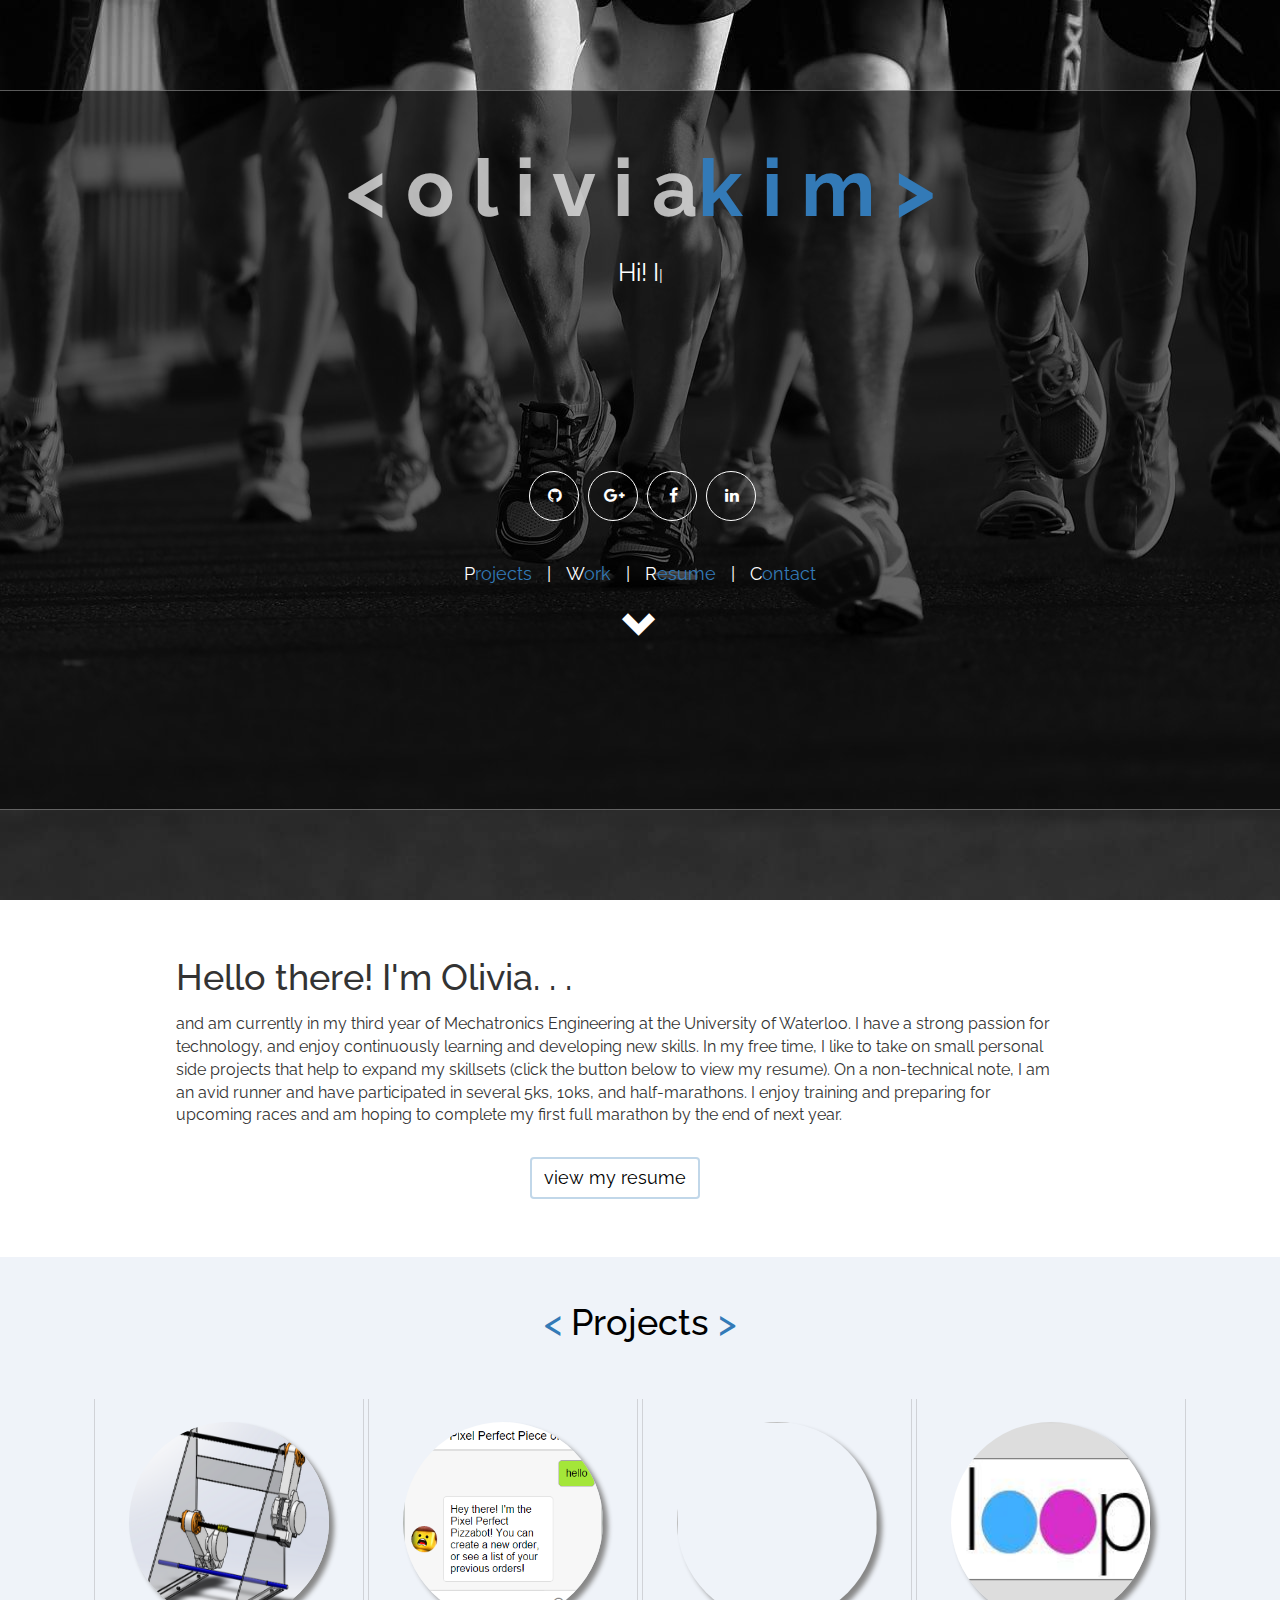
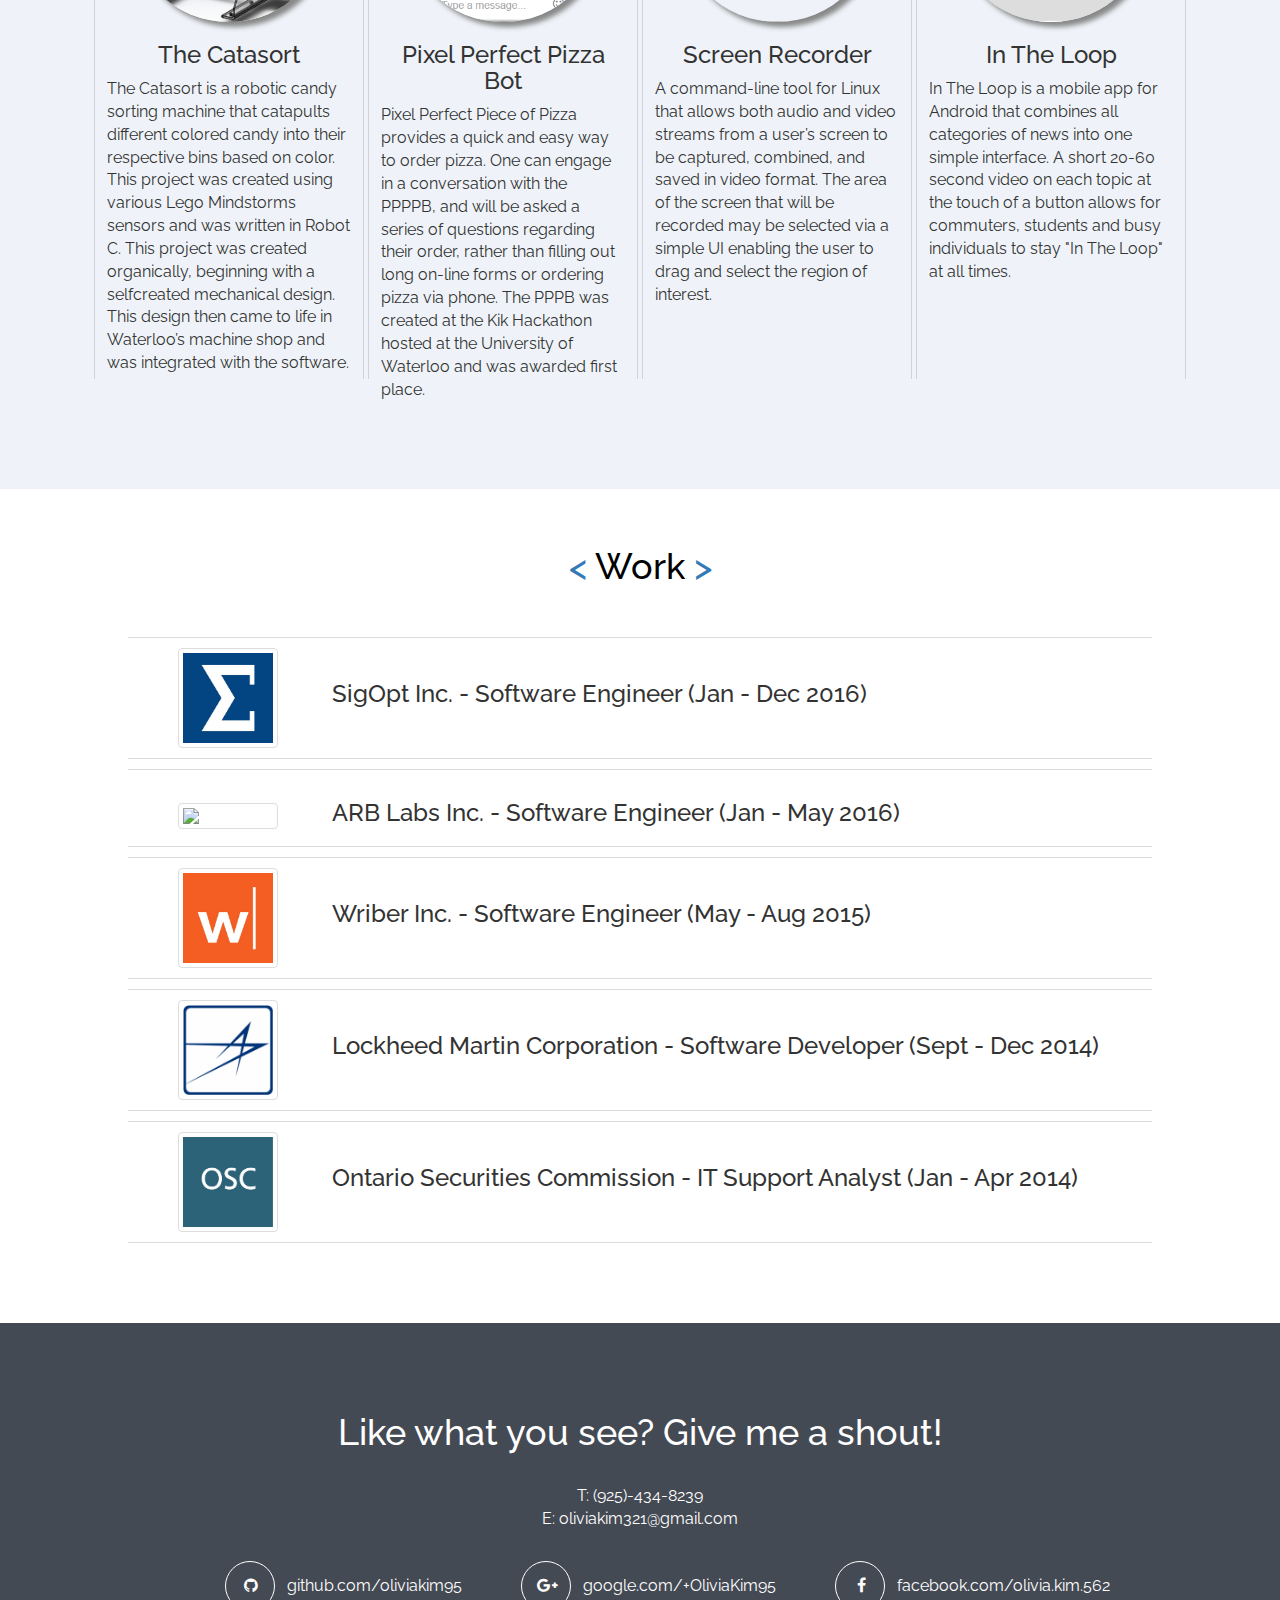
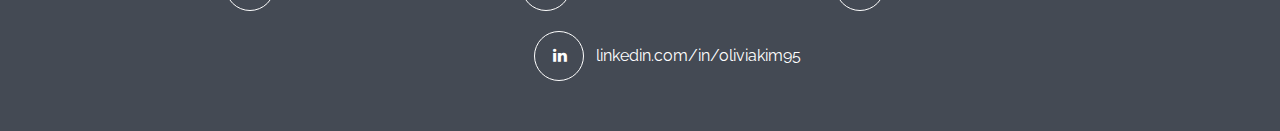
==== commit dfca89ae: "Added updates for 3B" ====
--- a/index.html
+++ b/index.html
@@ -46,7 +46,7 @@
             <span class="divider"> | </span>
             <a id="work-link" class="home-link" href="#"><span style="color:white;">W</span>ork</a>
             <span class="divider"> | </span>
-            <a class="home-link" href="img/web-resume.pdf" target="_blank"><span style="color:white;">R</span>esume</a>
+            <a class="home-link" href="img/resume.pdf" target="_blank"><span style="color:white;">R</span>esume</a>
             <span class="divider"> | </span>
             <a id="contact-link" class="home-link" href="#"><span style="color:white;">C</span>ontact</a>
           </div>
@@ -55,18 +55,18 @@
       </section>
       <section id="about-container">
         <div id="about-container-inner">
-          <h1>Hello, there! I'm Olivia. . .</h1>
+          <h1>Hello there! I'm Olivia. . .</h1>
           <div id="about-content">
             <p>
-            and am a currently in my second year of Mechatronics Engineering at the University of Waterloo.
+            and am currently in my third year of Mechatronics Engineering at the University of Waterloo.
             I have a strong passion for technology, and enjoy continuously learning and developing new skills. In my free time, I like to take on small personal side projects that help to expand my skillsets (click the button below to view my resume).
             On a non-technical note, I am an avid runner and have participated in several 5ks, 10ks, and half-marathons. I enjoy training and preparing for upcoming races and am hoping to complete my first full marathon by the end of next year.
             </p>
-            <button class="btn btn-default"><a id="button-link-resume" href="img/web-resume.pdf" target="_blank">view my resume</a></button>
+            <button class="btn btn-default"><a id="button-link-resume" href="img/resume.pdf" target="_blank">view my resume</a></button>
           </div>
         </div>
       </section>
-      <section id="projects-container" class="lined">
+      <section id="projects-container">
         <div id="projects-container-inner">
           <h1 class="title" style="color:#337ab7;">&#60; <span style="color:black;">Projects</span> &#62;</h1>
           <div id="catasort" class="project">
@@ -99,16 +99,15 @@
             </p>
           </div>
           <div class="project">
-            <img src="img/snowball.png" class="img-circle" width="200" height="200">
-            <h3 class="title">Snowball</h3>
+            <img src="img/screen-recorder.png" class="img-circle" width="200" height="200">
+            <h3 class="title">Screen Recorder</h3>
             <p>
-              Snowball is a simple 2d game created with Unity and C#.
-              The player throws snowballs at evil snow creatures and 
-              earns points when these enemies are hit. I hope to soon
-              integrate the Myo into this game to make it slightly more
-              exciting. Rather than simply hitting keys, an actual throwing
-              action will be required to get the balls in the air!
-            </p>
+            A command-line tool for Linux that allows both audio 
+	    and video streams from a user’s screen to be captured, 
+	    combined, and saved in video format. The area of the 
+	    screen that will be recorded may be selected via a simple 
+            UI enabling the user to drag and select the region of interest.
+	    </p>
           </div>
           <div class="project">
             <img src="img/loop.png" class="img-circle" width="200" height="200">
@@ -131,8 +130,16 @@
         <h1 class="title" style="color:#337ab7;">&#60; <span style="color:black;">Work</span> &#62;</h1>
         <div id="work-container-inner">
           <div class="work">
+            <img src="img/sigopt.jpg" class="img-thumbnail img-work inline">
+            <span class="inline"><h3>SigOpt Inc. - Software Engineer (Jan - Dec 2016)</h3></span>
+          </div>
+          <div class="work">
+            <img src="img/arb.png" class="img-thumbnail img-work inline">
+            <span class="inline"><h3>ARB Labs Inc. - Software Engineer (Jan - May 2016)</h3></span>
+          </div>
+          <div class="work">
             <img src="img/wriber.jpg" class="img-thumbnail img-work inline">
-            <span class="inline"><h3>Wriber Inc. - Full Stack Developer (May - Aug 2015)</h3></span>
+            <span class="inline"><h3>Wriber Inc. - Software Engineer (May - Aug 2015)</h3></span>
           </div>
           <div class="work">
             <img src="img/lockheed.png" class="img-thumbnail img-work inline">
@@ -144,10 +151,10 @@
           </div>
         </div>
       </section>
-      <section id="contact-container" class="congruent">
+      <section id="contact-container">
         <div id="contact-container-inner">
           <h1>Like what you see? Give me a shout!</h1><br>
-          <span>T: 416.877.9523</span><br>
+          <span>T: (925)-434-8239</span><br>
           <span>E: oliviakim321@gmail.com</span>
           <div id="media-container-bottom">
             <div class="inline link-container">
@@ -179,4 +186,4 @@
       </section>
     </div>
   </body>
-</html>+</html>
--- a/css/styles.css
+++ b/css/styles.css
@@ -149,6 +149,10 @@
     color: #337ab7;
 }
 
+#chevron-link:hover > #chevron-down{
+    color:#337ab7;
+}
+
 .glyphicon {
     color: white;
 }
@@ -186,6 +190,7 @@
     padding: 2% 0% 5% 0%;
     margin-top: 2%;
     width: 100%;
+    background-color: rgb(239, 243, 249);
 }
 
 #projects-container-inner {
@@ -246,6 +251,7 @@
     width: 100%;
     min-height: 350px;
     position: absolute;
+    background-color: rgb(68, 74, 84);
 }
 
 #contact-container-inner {
@@ -263,18 +269,6 @@
 
 .link-container {
     padding: 10px 0 10px 0;
-}
-
-.grid {
-    background-image: url("../img/gridme.png");
-}
-
-.lined {
-    background-image: url("../img/linedpaper.png");
-}
-
-.congruent {
-    background-image: url("../img/congruent.png");
 }
 
 @media (max-width: 374px) {
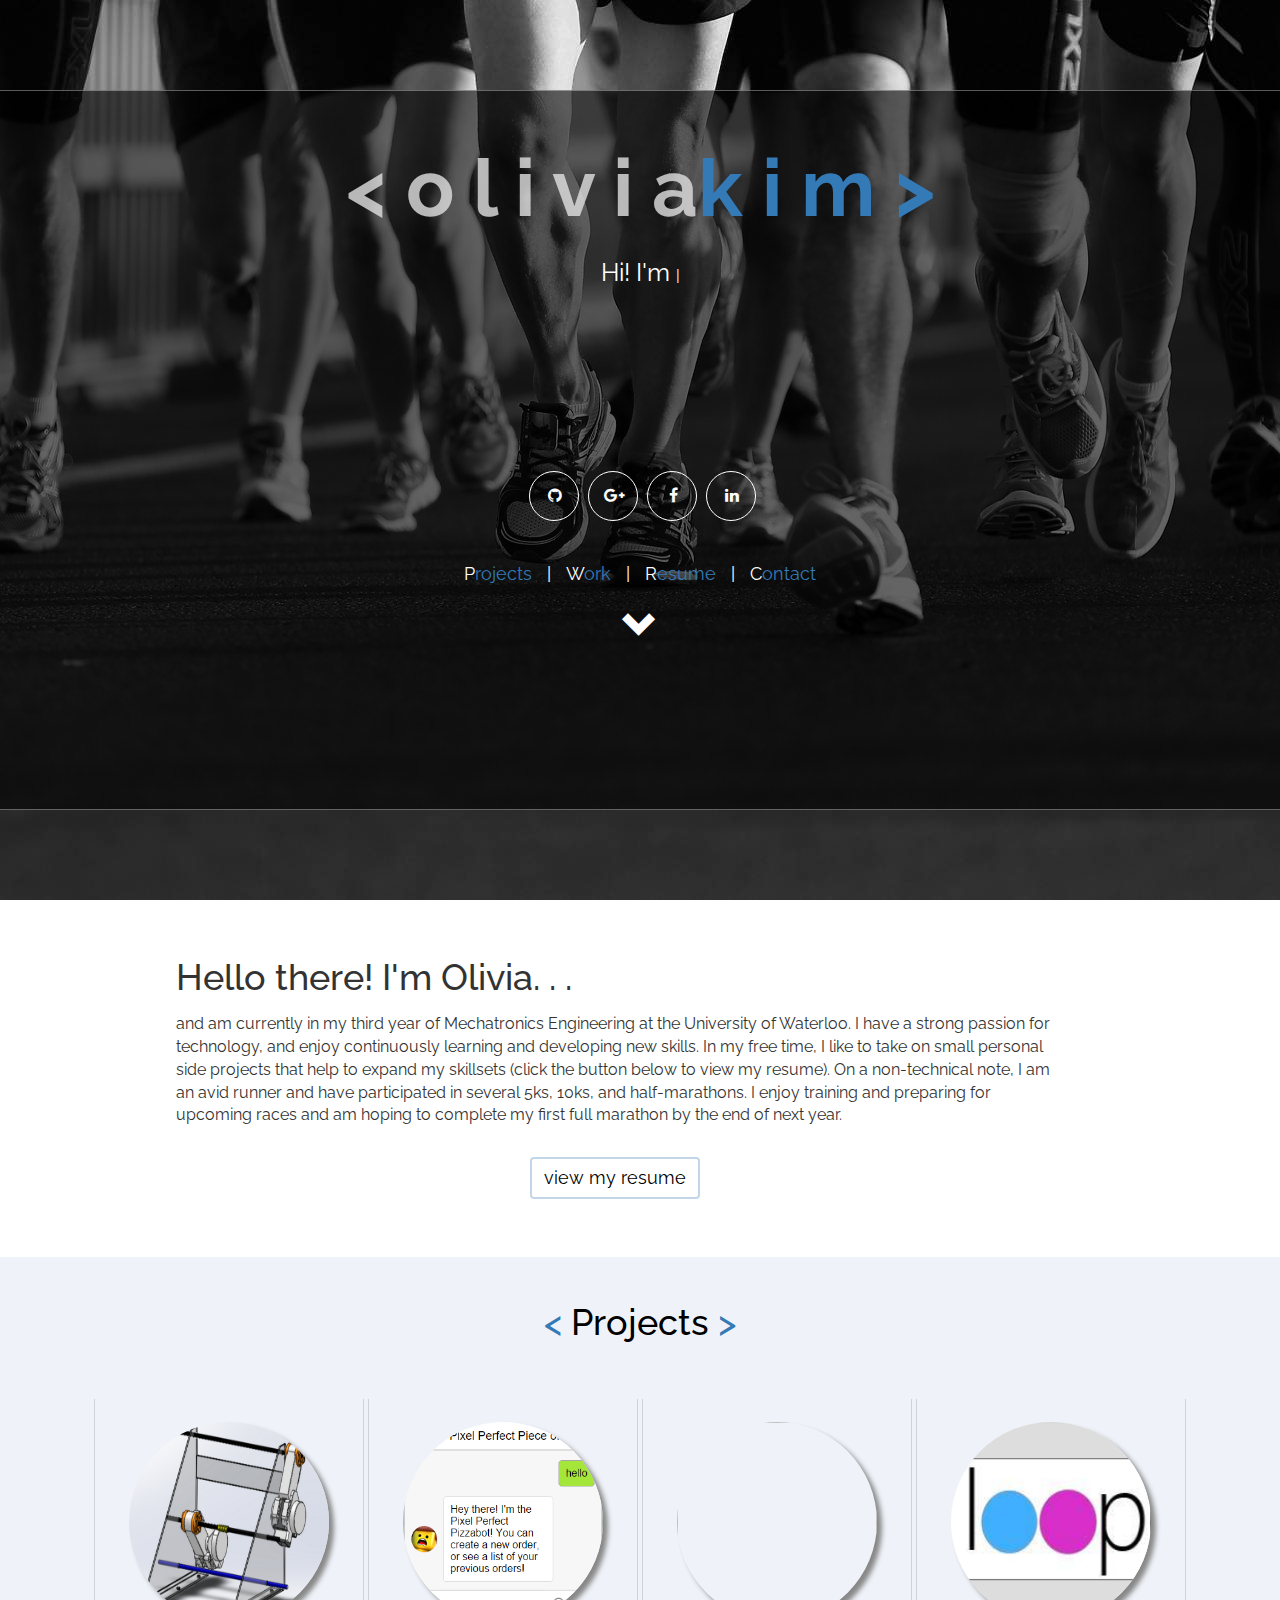
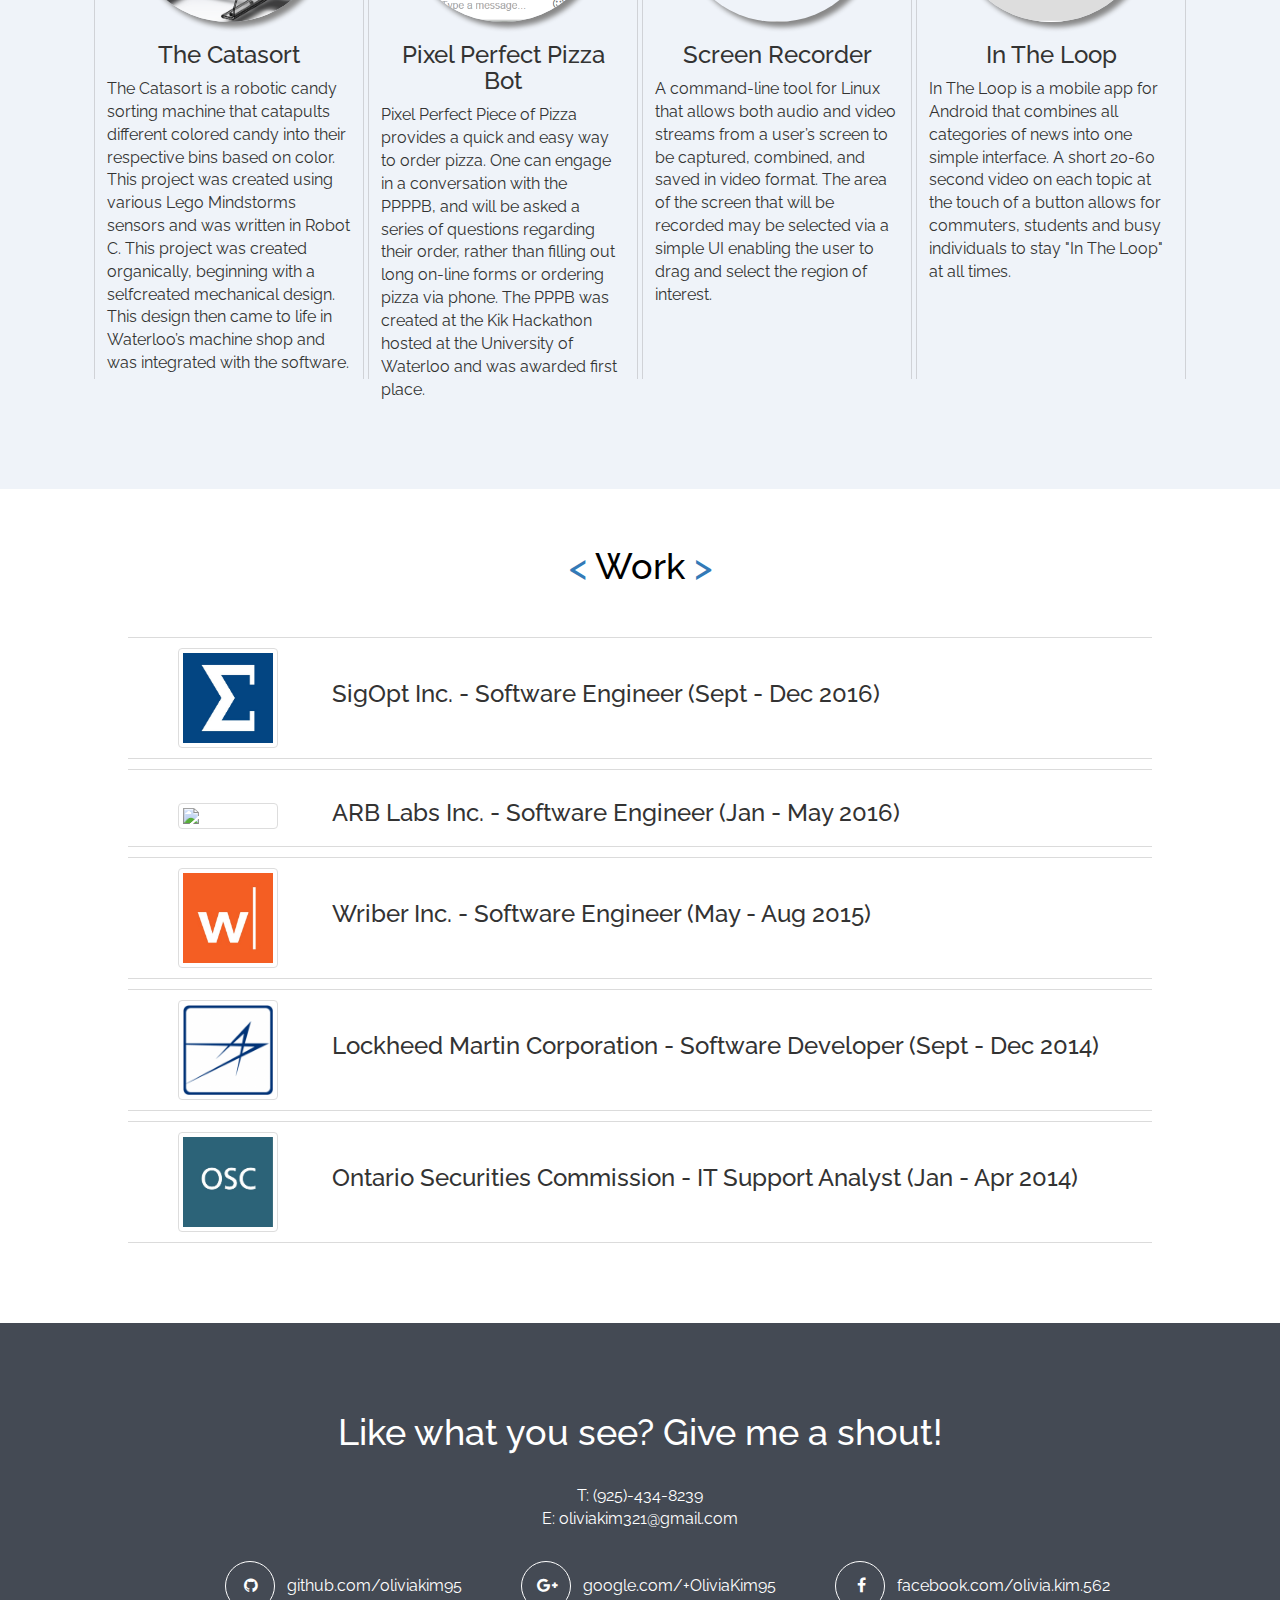
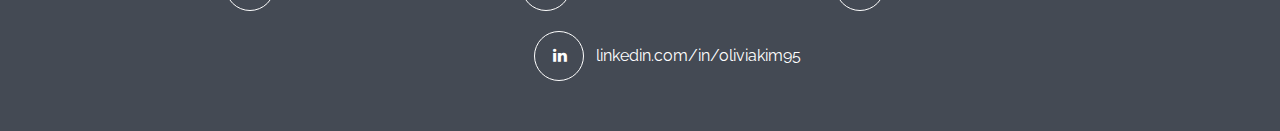
==== commit a9171425: "fix dates" ====
--- a/index.html
+++ b/index.html
@@ -131,7 +131,7 @@
         <div id="work-container-inner">
           <div class="work">
             <img src="img/sigopt.jpg" class="img-thumbnail img-work inline">
-            <span class="inline"><h3>SigOpt Inc. - Software Engineer (Jan - Dec 2016)</h3></span>
+            <span class="inline"><h3>SigOpt Inc. - Software Engineer (Sept - Dec 2016)</h3></span>
           </div>
           <div class="work">
             <img src="img/arb.png" class="img-thumbnail img-work inline">
